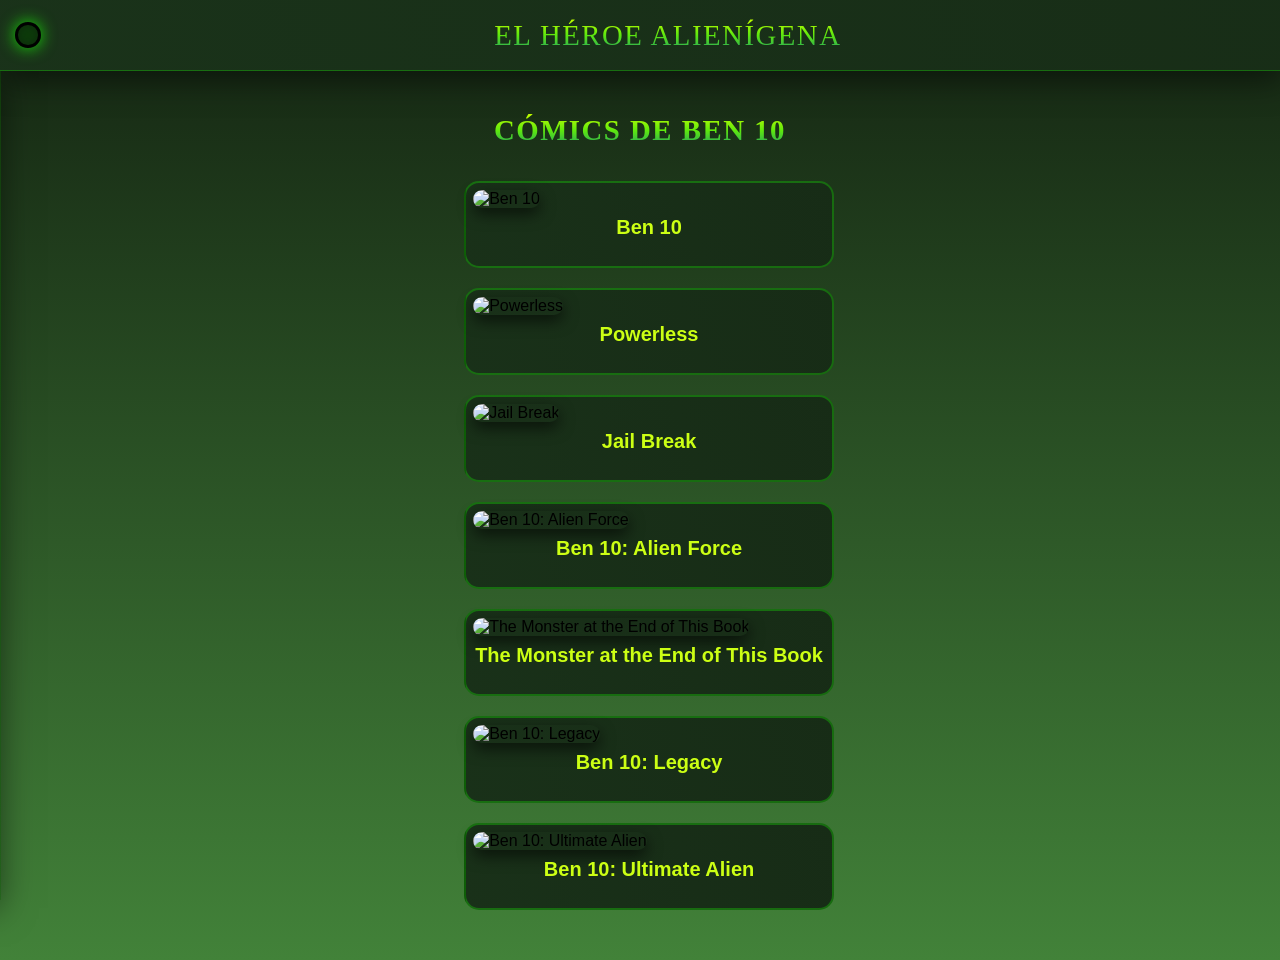
==== comics.html @ 7f0ec08c "Add files via upload" ====
<!DOCTYPE html>

<html lang="es">

	<head>
		<title> Cómics - El Héroe Alienígena </title>
		<meta charset="utf-8">
		<link href="estilos.css" rel="stylesheet" type="text/css">
		<link rel="icon" href="favicon.ico">
		<meta name="viewport" content="width=device-width, initial-scale=1.0">
	</head>
	
	<body>
	
		<header>
			<ion-icon name="menu-outline" class="iconoheader"></ion-icon>
			<div class="tituloheader"> EL HÉROE ALIENÍGENA </div>
		</header>
		
		<aside class="barralateral">
		
			<div class="logobarralateral">
				<a href="index.html" title="Página Principal"> <img src="imagenes/logo_ancho.jpg" alt="Logo del Héroe Alienígena"> </a>
			</div>
			
			<ul class="menubarralateral">
				<li><a href="series.html"><ion-icon name="tv-outline"></ion-icon> Series</a></li>
				<li><a href="peliculas.html"><ion-icon name="film-outline"></ion-icon> Películas </a></li>
				<li><a href="videojuegos.html"><ion-icon name="game-controller-outline"></ion-icon> Videojuegos </a></li>
				<li><a href="#"><ion-icon name="grid-outline"></ion-icon> Cómics </a></li>
				<li><a href="personajes.html"><ion-icon name="body-outline"></ion-icon> Personajes </a></li>
				<li><a href="galeria.html"><ion-icon name="images-outline"></ion-icon> Galería </a></li>
				<li><a href="creditos.html"><ion-icon name="newspaper-outline"></ion-icon> Créditos </a></li>
				
				<li class="menudesplegableomnitrix">
					<a href="#" class="menudesplegable"><ion-icon name="watch-outline"></ion-icon> Omnitrix <ion-icon name="chevron-down-outline" class="iconodesplegable"></ion-icon></a>
					
					<ul class="submenu">
					  <li><a href="#"> Omnitrix Prototipo</a></li>
					  <li><a href="#">Omnitrix Recalibrado</a></li>
					  <li><a href="#">Ultimatrix</a></li>
					  <li><a href="#">Omnitrix Definitivo</a></li>
					  <li><a href="#">Omnitrix (Reboot)</a></li>
					  <li><a href="#">Nemetrix</a></li>
					</ul>
				</li>
				
			</ul>
		
			<div class="footerbarralateral">
		
				<p>Copyright ©2000 A.C - 2025 D.C - Corporación El Héroe Alienígena - Instituto Sagrado Corazón de Jesús, Hurlingham - Todos los derechos reservados.</p>

				<div class="social">
					<a href="https://www.instagram.com/" title="Instagram" target="_blank"> <img src="imagenes/instagram.png" alt="Instagram"> </a>
					<a href="https://www.facebook.com/?locale=es_LA" title="Facebook" target="_blank"> <img src="imagenes/facebook.png" alt="Facebook"> </a>
					<a href="https://x.com/?lang=es" title="X" target="_blank"> <img src="imagenes/twitter_x.png" alt="X"> </a>
				</div>
				
			</div>
			
		</aside>
		
		<div class="oscurecido"></div>
		
		<main class="contenido">
			
			<h1 class="titulocomic"> CÓMICS DE BEN 10 </h1>
		
			<section id="gallery">
			
				<div class="comic-card" data-folder="comic1" data-pages="13">
				  <img src="imagenes/comics/portada1.png" alt="Ben 10">
				  <h3>Ben 10</h3>
				</div>
				
				<div class="comic-card" data-folder="comic2" data-pages="16">
				  <img src="imagenes/comics/portada2.png" alt="Powerless">
				  <h3>Powerless</h3>
				</div>
				
				<div class="comic-card" data-folder="comic3" data-pages="9">
				  <img src="imagenes/comics/portada3.png" alt="Jail Break">
				  <h3>Jail Break</h3>
				</div>
				
				<div class="comic-card" data-folder="comic4" data-pages="8">
				  <img src="imagenes/comics/portada4.png" alt="Ben 10: Alien Force">
				  <h3>Ben 10: Alien Force</h3>
				</div>
				
				<div class="comic-card" data-folder="comic5" data-pages="9">
				  <img src="imagenes/comics/portada5.png" alt="The Monster at the End of This Book">
				  <h3>The Monster at the End of This Book</h3>
				</div>
				
				<div class="comic-card" data-folder="comic6" data-pages="16">
				  <img src="imagenes/comics/portada6.png" alt="Ben 10: Legacy">
				  <h3>Ben 10: Legacy</h3>
				</div>
				
				<div class="comic-card" data-folder="comic7" data-pages="20">
				  <img src="imagenes/comics/portada7.png" alt="Ben 10: Ultimate Alien">
				  <h3>Ben 10: Ultimate Alien</h3>
				</div>
			 
			</section>

			<section id="reader">
			  
			  <button id="backBtn">
			  
				<ion-icon name="arrow-back-outline"></ion-icon>
				<span>Volver a cómics</span>
				
			  </button>

			  <div id="pagesContainer" class="pages-container"></div>

				<div class="controls">
				  
					<button id="prevBtn"><ion-icon name="chevron-back-outline"></ion-icon></button>
					
					<button id="playPauseBtn">
						<ion-icon name="pause-outline" id="iconPause"></ion-icon>
						<ion-icon name="play-outline" id="iconPlay" style="display:none;"></ion-icon>
					</button>
					
					<button id="nextBtn"><ion-icon name="chevron-forward-outline"></ion-icon></button>

					<div class="speed-control">
					  <ion-icon name="timer-outline"></ion-icon>
					  <input type="range" id="speedSlider" min="6" max="30" value="12">
					  <span id="speedValue">12s</span>
					</div>
					
				</div>
			  
			</section>
		
			<script type="module" src="https://unpkg.com/ionicons@7.1.0/dist/ionicons/ionicons.esm.js"></script>
			<script nomodule src="https://unpkg.com/ionicons@7.1.0/dist/ionicons/ionicons.js"></script>
			<script src="barralateral.js"></script>
			<script src="comics.js"></script>
			
		</main>
		
	</body>

</html>
---- estilos.css ----
/* Fuentes */

	@font-face{
	  font-family:"Space Comics";
	  src:url("fuentes/Space Comics.ttf");
	}
	
/* Página */

	:root {
	  --header-height: 70px;
	  --sidebar-full: 280px;
	}

/* Animaciones */

	@keyframes animacionfondo{
		
		0%{
			background-position:0% 67%;
		}
		
		50%{
			background-position:100% 34%;
		}
		
		100%{
			background-position:0% 67%;
		}
		
	}
	
	@keyframes aparicion{
		
		from{
			transform:translateX(-20px);
			opacity:0;
		}
		
		to{
			transform:translateX(0);
			opacity:1;
		}
		
	}
	@keyframes destello{
		
		0%, 100%{
			box-shadow: 0 0 10px rgba(41, 207, 85, 0.5), 0 0 20px rgba(41, 207, 85, 0.3);
		}
		
		50%{
			box-shadow: 0 0 20px rgba(41, 207, 85, 0.8), 0 0 40px rgba(41, 207, 85, 0.5);
		}
		
	}
	
	@keyframes destello2 {
	
		0%, 100%{
			opacity:0;
		}
		
		50%{
			opacity: 0.5;
		}
	
	}
	
	@keyframes animacion{
	
		0%, 100%{
			transform: translateY(-20px);
		}
		
		50%{
			transform: translateY(20px);
		}
	
	}
	
	@keyframes textoluminoso {
	
		from{
			text-shadow: 0 0 10px #17fc03, 0 0 20px #17fc03;
		}
		
		to{
			text-shadow: 0 0 20px #17fc03, 0 0 40px #17fc03, 0 0 60px #17fc03;
		}
	
	}
	
	@keyframes recarga {
		
		0% { 
			background: radial-gradient(#ff0000, #ff2000, #ff4000, #ff6000); 
		}
		
		16.67% { 
			background: radial-gradient(#ff3232, #ff5232, #ff7233, #ff927a);
		}
		
		33.33% { 
			background: radial-gradient(#ff6464, #ff8464, #ffa433, #ffc4ac); 
		}
		
		50% {
			background: radial-gradient(#ff9696, #ffb696, #ffd633, #fff6d3);
		}
		
		66.67% {
			background: radial-gradient(#ffc0c0, #ffe0c0, #ffff33, #ccffcc); 
		}
		
		83.33% {
			background: radial-gradient(#ccffee, #99ffee, #17fc88, #17fc77); 
		}
		
		100% {
			background: radial-gradient(#ccff14, #17fc03, #17fc03, #17fc03); 
		}
		
	}
	
/* Scroll Bar´s */

	.barralateral::-webkit-scrollbar {
		width: 5px;
	}
	
	.barralateral::-webkit-scrollbar-track {
		background: rgba(23,252,3,0.1);
		border-radius: 10px;
	}
	
	.barralateral::-webkit-scrollbar-thumb {
		background: #ccff14;
		border-radius: 10px;
		box-shadow: 0 0 1px rgba(23, 252, 3, 0.3);
	}
	
	.barralateral::-webkit-scrollbar-thumb:hover {
		background: #ffffff;
	}
	
	.playlist::-webkit-scrollbar {
		width: 7px;
	}
	
	.playlist::-webkit-scrollbar-track {
		background: rgba(23, 252, 3, 0.1);
		border-radius: 10px;
	}
	
	.playlist::-webkit-scrollbar-thumb {
		background: #ccff14;
		border-radius: 10px;
		box-shadow: 0 0 10px #17fc03;
	}
	
	.playlist::-webkit-scrollbar-thumb:hover {
		background: #ffffff;
	}
	
	#volume::-webkit-slider-thumb {
		-webkit-appearance: none;
		appearance: none;
		width: 12px;
		height: 12px;
		background: #ccff14;
		border-radius: 50%;
		box-shadow: 0 0 10px #17fc03;
	}

	.modal-info::-webkit-scrollbar {
		width: 0;
	}

	.modal-info::-webkit-scrollbar-track {
		background: transparent;
	}

	.modal-info::-webkit-scrollbar-thumb {
		background: transparent;
	}

	#speedSlider::-webkit-slider-thumb {
		-webkit-appearance: none;
		appearance: none;
		width: 12px;
		height: 12px;
		background: #ccff14;
		border-radius: 50%;
		box-shadow: 0 0 10px #17fc03;
		cursor: pointer;
	}

		#speedSlider::-moz-range-thumb {
		  width: 12px;
		  height: 12px;
		  background: #ccff14;
		  border-radius: 50%;
		  box-shadow: 0 0 10px #17fc03;
		  cursor: pointer;
		}

		#speedSlider::-webkit-slider-runnable-track {
		  background: rgba(23, 252, 3, 0.1);
		  border-radius: 10px;
		}

		#speedSlider:hover::-webkit-slider-thumb {
		  background: #ffffff;
		}
		
		.lightbox::-webkit-scrollbar { width: 14px; }
		.lightbox::-webkit-scrollbar-track { 
		  background: rgba(10,26,10,0.9); 
		  border-radius: 10px; 
		}
		.lightbox::-webkit-scrollbar-thumb { 
		  background: #ccff14; 
		  border-radius: 10px; 
		  border: 3px solid #0a1a0a;
		  box-shadow: 0 0 25px #17fc03;
		}
		.lightbox::-webkit-scrollbar-thumb:hover { background: #fff; }
	
/* Body */

	body{
		width:100%;
		height:auto;
		background:linear-gradient(180deg, #142412, #428239);
		overflow-x:hidden;
		font-family:"Trebuchet MS",Geneva,sans-serif;
		margin:0;
	}
	
/* Header */

	header{
		display:flex;
		position:fixed;
		align-items:center;
		justify-content:center;
		width:100%;
		height: var(--header-height);
		top:0;
		background:linear-gradient(249deg, #0a1a0a, #142412, #1a331a);
		background-size:600% 600%;
		overflow:hidden;
		animation:animacionfondo 30s ease infinite;
		border-bottom:1px solid rgba(23,252,3,0.3);
		box-shadow:0 8px 32px rgba(0,0,0,0.5);
		z-index:1001;
	}
	
	.iconoheader{
		width:2%;
		height:auto;
		background:rgba(10,26,10,0.8);
		font-size:36px;
		color:#ccff14;
		border-radius:50%;
		border:3px solid black;
		box-sizing: border-box;
		aspect-ratio: 1 / 1;
		filter:drop-shadow(0 0 8px #17fc03);
		transition:all .4s;
		padding:8px;
		z-index:1003;
		cursor:pointer;
		margin:5px 15px;
	}
	
	.iconoheader:hover{
		background:radial-gradient(#ccff14, #17fc03);
		transform:scale(1.15);
		color:black;
		border-color:#585959;
	}
	
	.tituloheader, .titulocomic, h1{
		font-family: "Space Comics";
		font-size: clamp(1rem, 3.8vw, 1.8rem);     
		background: -webkit-linear-gradient(#f0e400, #b9fc00, #5ee80e, #28a859, #237a45);
		-webkit-background-clip: text;
		-webkit-text-fill-color: transparent;
		letter-spacing: 1.5px;
		margin: auto;
		text-align: center;
		padding: 12px 20px;                   
		white-space: nowrap;                    
		overflow: hidden;
		text-overflow: ellipsis;                 
		max-width: 78vw;                         
		transition: all 0.4s ease;
		line-height: 1.2;
	}
	
/* Barra Lateral */

	.barralateral{
		position:fixed;
		top:var(--header-height);
		left:0;
		width:22%;
		height:calc(100vh - var(--header-height));
		background:linear-gradient(249deg, #0a1a0a, #142412, #1a331a);
		background-size:600% 600%;
		animation:animacionfondo 30s ease infinite;
		border-right:1px solid rgba(23,252,3,0.3);
		box-shadow:0 8px 32px rgba(0,0,0,0.5), inset 0 0 40px rgba(23,252,3,0.15);
		backdrop-filter:blur(5px);
		color:white;
		display:flex;
		flex-direction:column;
		transform:translateX(-100%);
		transition:transform .4s cubic-bezier(.19,1,.22,1);
		z-index:1000;
		overflow-y:auto;
		overflow-x:hidden;
	}
	
	.barralateral-abierta{
		transform:translateX(0);
	}
	
	.logobarralateral{
		position:sticky;
		top:0;
		background:inherit;
		border-bottom:3px dotted #ccff14;
		padding:15px;
		display:flex;
		justify-content:center;
		box-shadow:0 8px 20px rgba(0,0,0,0.4);
		z-index:1;
	}
	
	.logobarralateral img{
		max-width:180px;
		height:auto;
		border:4px outset #29cf55;
		border-radius:12px;
		animation:destello 2s ease-in-out infinite;
		transition:all .4s;
	}
	
	.logobarralateral img:hover{
		transform:scale(1.15);
	}
	
	.menubarralateral{
		width:90%;
		list-style:none;
		flex-grow:1;
		margin:auto;
		padding-top:15px;
		padding-bottom:15px;
		padding-left:0px !important;
	}
	
	.menubarralateral li{
		background:none !important;
		margin:0;
		padding:0px !important;
		border:none !important;
		box-shadow:none !important;
	}
	
	.menubarralateral a{
		width:75%;
		display:flex;
		align-items:center;
		padding:15px;
		color:#bdc3c7;
		text-decoration:none;
		font-size:clamp(0.85rem, 2.8vw, 1rem);
		font-weight:500;
		border-radius:8px;
		transition:all 0.35s cubic-bezier(0.2, 0.8, 0.2, 1.4);
		gap:10px;
		white-space:nowrap;
		overflow:hidden;
		text-overflow:ellipsis;
	}
	
	.menubarralateral a:hover{
		background:linear-gradient(135deg, rgba(57, 255, 20, 0.25), rgba(0, 200, 83, 0.15));
		color:#39FF14 !important;
		transform:translateX(8px) scale(1.02);
		box-shadow:0 0 15px rgba(57, 255, 20, 0.6), 0 0 30px rgba(57, 255, 20, 0.3), inset 0 0 10px rgba(57, 255, 20, 0.2);
		border-left:4px solid #39FF14;
		text-shadow:0 0 8px rgba(57, 255, 20, 0.8);
		animation:destello 1.5s infinite alternate;
	}
	
/* Submenú */

	.submenu{
		list-style:none;
		padding:0;
		max-height:0;
		overflow:hidden;
		transition:max-height 0.5s cubic-bezier(0.4, 0, 0.2, 1), opacity 0.5s ease, padding 0.5s ease;
		opacity:0;
		background:rgba(10, 26, 10, 0.6);
		border-radius:8px;
		border:1px solid rgba(57, 255, 20, 0.3);
		margin:auto;
	}
	
	.submenu.abierto{
		width:95%;
		max-height:400px;
		opacity:1;
		margin-top:15px;
	}
	
	.submenu li{
		width:100%;
		background:none !important;
		border:none !important;
		box-shadow:none !important;
		padding:5px;
		margin:auto;
		margin-bottom:5px;
	}
	
	.submenu a{
		display:flex;
		align-items:center;
		justify-content:space-between;
		width:95%;
		margin:0 auto 5px;
		font-size:14px !important;
		color:#a8e6cf !important;
		gap:8px !important;
		background:none !important;
		box-shadow:none !important;
		border-radius:15px !important;
		text-decoration:none;
		text-align:center;
	}
	
	.submenu a:hover{
		background:rgba(57, 255, 20, 0.15) !important;
		color:#39FF14 !important;
		border-left:3px solid #39FF14;
		border-radius:6px;
		box-shadow:0 0 15px rgba(57, 255, 20, 0.6), inset 0 0 10px rgba(57, 255, 20, 0.2);
		text-shadow:0 0 8px rgba(57, 255, 20, 0.8);
		animation:destello 1.5s infinite alternate;
	}
	
	.menudesplegable{
		position:relative;
	}
	
	.iconodesplegable{
		font-size:16px;
		margin-left:auto;
		transition:transform 0.4s ease;
	}
	
	.menudesplegable.activo .iconodesplegable{
		transform:rotate(180deg);
	}
	
	.footerbarralateral {
		margin-top:auto;
		padding:1rem;
		border-top:3px dotted #ccff14;
		text-align:center;
		font-size:0.8rem;
		color:#95a5a6;
		background:rgba(10,26,10,0.8);
	}
	
	.footerbarralateral p{
		margin-bottom:20px;
		font-size:0.75rem;
	}
	
	.social{
		display:flex;
		justify-content:space-around;
		gap:15px;
	}
	
	.social img{
		width:40px;
		height:auto;
		border:3px outset #29cf55;
		border-radius:12px;
		animation:destello 2s ease-in-out infinite;
		transition:transform .4s ease;
	}
	
	.social a:hover img{
		transform:scale(1.25);
	}
	
/* Main */

	.oscurecido{
		position:fixed;
		top:var(--header-height);
		left:0;
		width:100%;
		height:calc(100vh - var(--header-height));
		background:rgba(0,0,0,0.5);
		opacity:0;
		pointer-events:none;
		z-index:998;
		transition:opacity 0.4s ease;
	}
	
	.oscurecido.abierto{
		opacity:1;
		pointer-events:auto;
	}
	
	.contenido{
		margin-top:var(--header-height);
		padding:30px 20px;
		transition:transform 0.4s cubic-bezier(.19,1,.22,1);
		transform:translateX(0);
		min-height:calc(100vh - var(--header-height));
		display:flex;
		align-items:center;
		flex-direction:column;
	}
	
	body.sidebar-activo .contenido{
		transform:translateX(var(--sidebar-full));
	}
	
/* Varios */

	.trama, .compañia, .creadores{
		display:flex;
		justify-content:space-around;
		width:90%;
		background:linear-gradient(249deg, #0a1a0a, #142412, #1a331a);
		background-size:600% 600%;
		animation:animacionfondo 30s ease infinite;
		border:1px solid rgba(23, 252, 3, 0.3);
		border-radius:15px;
		padding:20px;
		box-shadow:0 8px 32px rgba(0, 0, 0, 0.5), inset 0 0 40px rgba(23, 252, 3, 0.15);
		backdrop-filter: blur(5px);
		position:relative;
		overflow:hidden;
	}
	
	.navegador, #playlistTitle{
		font-family:"Space Comics", sans-serif;
		color:#ccff14;
		text-shadow:0 0 8px #17fc03, 0 0 16px #17fc03, 0 0 24px #17fc03;
		letter-spacing:2px;
		margin:0 0 15px 0;
		text-align:center;
		width:100%;
		border:1px solid #ccff14;
		border-radius:15px;
		padding:10px;
		box-shadow:0 2px 10px rgba(204, 255, 20, 0.3);
		z-index:10;
	}
	
	#cambiarplaylist, #playlistAnterior{
		position:absolute;
		top:47px;
		font-size:30px;
		color:#ccff14;
		cursor:pointer;
		text-shadow:0 0 10px #17fc03;
		transition:all 0.3s ease;
		z-index:11;
		background:rgba(10,26,10,0.8);
		border-radius:50%;
		border:3px solid black;
		box-sizing:border-box;
		aspect-ratio:1 / 1;
		filter:drop-shadow(0 0 8px #17fc03);
		transition:all .4s;
	}
	
	#cambiarplaylist:hover, #playlistAnterior:hover{
		background:radial-gradient(#ccff14, #17fc03);
		transform:scale(1.15);
		color:black;
		border-color:#585959;
		filter:drop-shadow(0 0 15px #ccff14);
	}

/* Index */

	.textodivindex{
		display:flex;
		width:45%;
		height:auto;
		padding:1%;
		margin-right:2%;
		border-radius:10px;
		flex-direction:column;
		background-color:#abff24;
		box-shadow:10px 10px 5px #000000;
		text-shadow:2px 2px 4px #0a2e08;
		animation:aparicion 1s ease-out;
	}
	
	.textodivindex h2{
		font-size:25px;
		color:white;
		text-shadow:2px 2px 10px black;
		text-align:center;
	}
	
	.textodivindex p{
		color:black;
		font-size:20px;
		line-height:28px;
		text-shadow: 1px 1px 2px rgba(0, 0, 0, 0.2);
	}
	
	.fotosindex{
		width:45%;
		height:auto;
		display:flex;
		justify-content:center;
		align-items:center;
	}
	
	.fotosindex img{
		width:100%;
		max-width:100%;
		height:auto;
		border:5px outset #29cf55;
		border-radius:15px;
		animation: destello 2s ease-in-out infinite;
		transition: transform 0.3s, border-color 0.3s;
	}
		
	/* Trama */

		.trama{
			flex-direction:row;
			margin-bottom:25px;
		}
		
	/* Compañía */

		.compañia{
			flex-direction:row-reverse;
			margin-top:15px;
			margin-bottom:25px;
		}

	/* Creadores */

		.creadores{
			flex-direction:row;
			margin-top:15px;
		}
		
	/* Música */
	
		.musica{
			width:100%;
			display:flex;
			align-items:center;
			gap:20px;
			flex-direction:row;
			justify-content:center;
			position:relative;
			background:transparent;
			padding:20px;
			margin:30px 0;
			margin-top:50px;
		}
		
		.reproductor{
			width:30%;
			height:auto;
			background:linear-gradient(249deg, #0a1a0a, #142412, #1a331a);
			background-size:600% 600%;
			animation:animacionfondo 30s ease infinite;
			border:1px solid rgba(23, 252, 3, 0.3);
			border-radius:15px;
			padding:20px;
			display:flex;
			flex-direction:column;
			align-items:center;
			box-shadow:0 8px 32px rgba(0, 0, 0, 0.5), 0 0 40px rgba(23, 252, 3, 0.15);
			backdrop-filter:blur(5px);
			position:relative;
			z-index:2;
		}
		
		.reproductor .imagenreproductor{
			width:250px;
			height:250px;
			margin:20px auto;
			display:flex;
			justify-content:center;
			align-items:center;
			border-radius:15px;
			border:3px solid #ccff14;
			box-shadow:0 0 15px #17fc03, 0 0 30px rgba(23, 252, 3, 0.6);
		}
		
		.imagenreproductor{
			position:relative;
			width:100%;
			height:260px;
			overflow:hidden;
			border-radius:15px;
			background:#000;
		}
		
		#blur-bg{
			position:absolute;
			top:0;
			left:0;
			width:100%;
			height:100%;
			background-size:cover;
			background-position:center;
			background-repeat:no-repeat;
			filter:blur(25px) brightness(0.6);
			transform:scale(1.3);
			z-index:1;
			transition:background-image .4s ease-out;
		}
		
		#album-image{
			position:relative;
			z-index:2;
			width:100%;
			height:100%;
			object-fit:contain;
			opacity:0;
			transform:scale(.95);
			transition:opacity .45s ease, transform .45s ease;
		}
		
		#album-image.show{
			opacity:1;
			transform:scale(1);
		}
		
		.reproductor h2{
			font-size:25px;
			margin:0;
			text-align:center;
			color:#ccff14;
			text-shadow:0 0 8px #17fc03, 0 0 15px #17fc03;
			letter-spacing:1px;
		}
		
		.reproductor h3{
			font-size:21px;
			text-align:center;
			font-weight:400;
			margin:5px;
			color:#ccff14;
			text-shadow:0 0 8px #17fc03, 0 0 15px #17fc03;
			letter-spacing:1px;
		}
		
		.reproductor .barradeprogreso{
			background:rgba(255, 255, 255, 0.2);
			border-radius:5px;
			cursor:pointer;
			margin:40px 20px;
			width:90%;
			height:6px;
			box-shadow:0 0 10px #17fc03, 0 0 20px #17fc03, inset 0 0 10px rgba(23, 252, 3, 0.3);
			transition:all 0.3s ease;
		}
		
		.reproductor .barradeprogreso:hover{
			box-shadow:0 0 15px #17fc03, 0 0 30px #17fc03, inset 0 0 15px rgba(23, 252, 3, 0.5);
		}
		
		.reproductor .barradeprogreso .progreso{
			background:#ccff14;
			border-radius:5px;
			width:0%;
			height:100%;
			box-shadow:0 0 10px #ccff14, 0 0 20px #ccff14;
			transition:width 0.1s linear, box-shadow 0.3s ease;
		}
		
		.reproductor .barradeprogreso .duracion{
			position:relative;
			top:-25px;
			display:flex;
			justify-content:space-between;
			font-size:0.9rem;
			color:#fff;
		}
		
		.reproductor .controles{
			width:90%;
			height:auto;
			display:flex;
			align-items:center;
			justify-content:center;
			gap:20px;
		}
		
		.reproductor .controles ion-icon{
			font-size:30px;
			color:#ccff14;
			margin-left:5px;
			margin-right:5px;
			cursor:pointer;
			user-select:none;
			filter:drop-shadow(0 0 8px #17fc03);
			transition:all 0.3s ease;
		}
		
		.reproductor .controles ion-icon:hover{
			color:#ffffff;
			filter:drop-shadow(0 0 15px #ccff14);
			transform:scale(1.1);
		}
		
		.volume-container{
			display:flex;
			align-items:center;
			justify-content:center;
			gap:10px;
			width:90%;
			margin:15px 0 10px;
		}
		
		#volume-icon{
			font-size:24px;
			color:#ccff14;
			filter:drop-shadow(0 0 8px #17fc03);
			transition:opacity 0.3s ease;
		}
		
		#volume{
			flex:1;
			height:6px;
			background:rgba(255, 255, 255, 0.2);
			border-radius:5px;
			cursor:pointer;
			box-shadow:0 0 10px #17fc03;
			transition:all 0.3s ease;
			-webkit-appearance:none;
			appearance:none;
		}
		
		#volume:hover{
			box-shadow:0 0 15px #17fc03;
		}
		
		.listacanciones{
			width:35%;
			min-height:450px;
			background:linear-gradient(249deg, #0a1a0a, #142412, #1a331a);
			background-size:600% 600%;
			animation:animacionfondo 30s ease infinite;
			border:1px solid rgba(23, 252, 3, 0.3);
			border-radius:15px;
			padding:20px;
			display:flex;
			flex-direction:column;
			align-items:center;
			justify-content:flex-start;
			position:relative;
			box-shadow:0 8px 32px rgba(0, 0, 0, 0.5), inset 0 0 40px rgba(23, 252, 3, 0.15);
			backdrop-filter:blur(5px);
			overflow:hidden;
			z-index:2;
		}
		
		.navegador{
			font-size:12px;
		}
		
		#playlistTitle {
			font-size:22px;
		}
		
		#cambiarplaylist{
			right:22px;
		}
		
		#playlistAnterior{
			left:22px;
		}
		
		.playlist{
			width:100%;
			max-height:360px;
			overflow-y:auto;
			overflow-x:hidden;
			padding-right:8px;
			margin-top:10px;
			border-radius:12px;
			background:rgba(23, 252, 3, 0.05);
			border:1px dashed rgba(23, 252, 3, 0.2);
			padding:10px;
		}
		
		.listamusica{
			list-style:none;
			padding:0;
			margin:0;
			width:100%;
			transition:all 0.3s ease;
			opacity:1;
			transform:translateX(0);
			display:flex;
			flex-direction:column;
			align-items:center;
		}
		
		.listamusica li{
			width:90%;
			display:flex;
			align-items:center;
			gap:12px;
			padding:12px 10px;
			margin:8px 0;
			background:rgba(23, 252, 3, 0.12);
			border:1px solid rgba(23, 252, 3, 0.25);
			border-radius:10px;
			cursor:pointer;
			transition:all 0.3s ease;
			color:#ccff14;
			font-size:15px;
			font-family:"Trebuchet MS", sans-serif;
			text-shadow:0 0 5px #17fc03;
			backdrop-filter:blur(2px);
			display:Flex;
			flex-direction:row;
		}
		
		.listamusica li:hover{
			background:rgba(23, 252, 3, 0.35);
			border-color:#ccff14;
			transform:translateX(6px);
			box-shadow:0 0 18px rgba(23, 252, 3, 0.5);
		}
		
		.listamusica li.active{
			background:linear-gradient(90deg, #17fc03, #ccff14);
			color:#142412;
			font-weight:bold;
			text-shadow:none;
			border-color:#ccff14;
			box-shadow:0 0 25px rgba(204, 255, 20, 0.7);
			transform:scale(1.03);
		}
		
		.listamusica img{
			width:50px;
			height:50px;
			border-radius:8px;
			object-fit:cover;
			border:2px solid #ccff14;
			box-shadow:0 0 10px #17fc03, 0 0 20px rgba(23, 252, 3, 0.5);
			transition:all 0.3s ease;
			flex-shrink:0;
		}
		
		.listamusica li:hover img, .listamusica li.active img{
			border-color:#ffffff;
			box-shadow:0 0 15px #ccff14, 0 0 30px #17fc03;
			transform:scale(1.08);
		}
		
		.listamusica li span{
			flex:1;
			white-space:nowrap;
			overflow:hidden;
			text-overflow:ellipsis;
		}

/* Series */

	.listas{
		display:flex;
		width:95%;
		height:auto;
		flex-direction:row;
		justify-content:space-evenly;
		align-items:center;
		padding-bottom:2%;
		animation: aparicion 1s ease-out;
	}

	.listas img{
		width:45%;
		height:auto;
		border-color:#29cf55;
		border-style:outset;
		border-width:5px;
		border-radius:15px;
	}
	
	.linkserie {
		width: 35%;
		height: auto;
		display: flex;
		flex-direction: column;
		align-items: center;
		margin: 0 auto;
	}

	.linkserie a {
		width: 80%;
		text-decoration: none;
		text-align: center;
		font-size: 15px;
		color: white;
		padding: 15px;
		border: 3px solid black;
		margin: 15px 0;
		border-radius: 15px;
		font-weight: bold;
		position: relative;
		overflow: hidden;
		transition: width 0.3s ease;
		background: radial-gradient(#737778, #464a4a, #1C2526, #181c1c);
		box-shadow: none;
		display: block;
	}

	.linkserie a:hover:not(.recharging):not(.ready) {
		width: 100%;
		background: radial-gradient(#ccff14, #17fc03, #17fc03, #17fc03);
		box-shadow: 0 0 15px rgba(0, 255, 0, 0.4), inset 0 0 20px rgba(0, 0, 0, 0.8);
	}

	.linkserie a.recharging {
		width: 100% !important;
		animation: recarga 6s ease-in-out forwards;
		pointer-events: none;
	}

	.linkserie a.ready {
		width: 100%;
		background: radial-gradient(#ccff14, #17fc03, #17fc03, #17fc03);
		box-shadow: 0 0 15px rgba(0, 255, 0, 0.4), inset 0 0 20px rgba(0, 0, 0, 0.8);
	}

	.linkserie a.shrunk {
		width: 80%;
		background: radial-gradient(#737778, #464a4a, #1C2526, #181c1c);
		box-shadow: none;
	}

	ul{
		font-family: "Trebuchet MS", Geneva, sans-serif;
		font-size:22px;
		width:100%;
		display:flex;
		flex-direction:column;
		align-items:center;
		animation: aparicion 1s ease-out;
		padding:0%;
	}

	li{
		display:flex;
		flex-direction:column;
		width:90%;
		background: linear-gradient(249deg, #0a1a0a, #142412, #1a331a);
		background-size: 600% 600%;
		animation: animacionfondo 30s ease infinite;
		border: 2px solid #ccff14;
		border-radius: 15px;
		padding: 20px;
		box-shadow: 0 0 8px #17fc03, 0 0 15px #17fc03;
		backdrop-filter: blur(5px);
		position: relative;
		overflow: hidden;
		margin-top:20px;
		margin-bottom:20px;
		animation: aparicion 1s ease-out;
	}
	
	li h2{
		font-family:"Space Comics";
		text-align:left;
		background: -webkit-linear-gradient(#f0e400, #b9fc00, #5ee80e, #28a859, #237a45);
		-webkit-background-clip:text;
		-webkit-text-fill-color:transparent;
		letter-spacing: 1px;	
		width:95%;
		height:auto;
		animation: aparicion 1s ease-out;
	}

	li p{
		font-size:20px;
		line-height:25px;
		color:white;
	}

	li img{
		animation: destello 2s ease-in-out infinite;
	}

	li img::after{
		width: 100%;
		height: 100%;
		background: radial-gradient(circle, rgba(41, 207, 85, 0.3) 10%, transparent 70%);
		animation: destello2 3s ease-in-out infinite;
	}

	li img:hover{
		transform: scale(1.05);
		border-color: #17fc03;
		transition: transform 0.3s, border-color 0.3s;
	}


/* Películas */

	.cartapeliculas {
		display: flex;
		flex-wrap: wrap;
		justify-content: center;
		gap: 30px;
		padding: 40px;
		max-width: 1500px;
		margin: 0 auto;
		animation: aparicion 1s ease-out;
	}

	.carta {
		width: 300px;
		background: #1a1a1a;
		border-radius: 18px;
		overflow: hidden;
		box-shadow: 0 10px 25px rgba(0,0,0,0.5);
		transition: all 0.4s ease;
		cursor: pointer;
	}
	
	.carta:hover {
		transform: translateY(-12px);
		box-shadow: 0 20px 40px rgba(41,207,85,0.3);
	}

	.imagencarta {
		position: relative;
		height: 420px;
		overflow: hidden;
	}
	
	.imagencarta img {
		width: 100%;
		height: 100%;
		object-fit: cover;
		filter: brightness(0.65);
		transition: filter 0.4s;
	}
	
	.carta:hover .imagencarta img{
		filter: brightness(0.5); 
	}

	.btn-trailer {
		position: absolute;
		top: 50%; left: 50%;
		transform: translate(-50%, -50%);
		background: rgba(41,207,85,0.95);
		color: white;
		border: 3px solid #fff;
		padding: 15px 30px;
		font-weight: bold;
		font-size: 17px;
		border-radius: 50px;
		opacity: 0;
		visibility: hidden;
		transition: all 0.4s ease;
		z-index: 10;
		box-shadow: 0 6px 20px rgba(0,0,0,0.4);
	}
	.carta:hover .btn-trailer {
		opacity: 1;
		visibility: visible;
		transform: translate(-50%, -50%) scale(1.1);
	}

	.textocarta h3 {
		text-align: center;
		padding: 18px;
		font-size: 1.3em;
		background: #111;
		color: #79de5b;
	}

	.modal-backdrop {
		display: none;
		position: fixed;
		top: 0; 
		left: 0;
		width: 100vw;
		height: 100vh;
		background: rgba(0,0,0,0.97);
		z-index: 999;
		backdrop-filter: blur(10px);
		margin-top:20px;
	}
	
	.modal-backdrop.active {
		display: block; 
	}

	.modal-video {
		display: none;
  		position: fixed;
  		top: 50%; left: 50%;
  		transform: translate(-50%, -50%);
  		width: 95%;
  		max-width: 1200px;
  	  	height: auto;
  		max-height: 85vh;
  		background: #111;
  		border-radius: 22px;
  		overflow: hidden;
   		z-index: 1000;
   		box-shadow: 0 30px 80px rgba(41,207,85,0.4);
    	border: 2px solid #29cf55;
	}
	
	.modal-video.active{ 
		display: block; 
		margin-top:35px;
	}

	.modal-content {
		display: flex;
		height: 100%;
	}
	
	.modal-info {
		flex: 1;
		padding: 40px;
		background: linear-gradient(135deg, #142412, #1a3d1a);
		color: #eee;
		overflow-y: auto;
	}
		
	.modal-title{
		font-family:"Space Comics";
		font-size:28px;
		color: #ccff14;
		text-shadow: 0 0 8px #17fc03, 0 0 15px #17fc03;
		letter-spacing: 1px;
		margin-bottom: 20px;
	}
	
	.modal-details p{
		margin: 12px 0;
		font-size: 20px;
	}
	
	.modal-details strong{ 
		color: #79de5b; 
	}
	
	.modal-synopsis {
		margin-top: 25px;
		font-size: 1.05em;
		line-height: 1.6;
		color: #ccc;
	}

	.modal-player {
		flex: 1.3;
		position: relative;
		background: #000;
		display:flex;
		align-items:center;
		justify-content:center;
		overflow:hidden;
	}

	.modal-player video{
		width:100%;
		heigth:100%;
		object-fit:contain;
	}
	
	.modal-player iframe {
		width: 100%;
		height: 100%;
		border: none;
	}

	.close-modal {
		position: absolute;
		top: 18px;
		right: 18px;
		background: rgba(0,0,0,0.7);
		color: white;
		border: none;
		width: 50px;
		height: 50px;
		border-radius: 50%;
		font-size: 32px;
		font-weight: bold;
		cursor: pointer;
		z-index: 1001;
		display: flex;
		align-items: center;
		justify-content: center;
		transition: all 0.3s ease;
		box-shadow: 0 4px 15px rgba(0,0,0,0.6);
	}
	
	.close-modal:hover {
		background: #e74c3c;
		transform: scale(1.2);
		box-shadow: 0 0 20px rgba(231,76,60,0.8);
	}

/* Videojuegos */

	.videojuegos{
		width:90%;
		height:auto;
		display:flex;
		background: linear-gradient(249deg, #0a1a0a, #142412, #1a331a);
		background-size: 600% 600%;
		animation: animacionfondo 30s ease infinite;
		border: 1px solid rgba(23, 252, 3, 0.3);
		border-radius: 15px;
		padding: 2%;
		box-shadow: 0 8px 32px rgba(0, 0, 0, 0.5), inset 0 0 40px rgba(23, 252, 3, 0.15);
		backdrop-filter: blur(5px);
		flex-direction:wrap;
		align-items:center;
		justify-content:space-evenly;
		margin:20px;
	}
	
	.cartajuegos{
		width:44%;
		height:750px;
		box-shadow: 0 8px 32px rgba(0, 0, 0, 0.5), inset 0 0 40px rgba(23, 252, 3, 0.15);
		border: 3px dashed rgba(23, 252, 3, 0.3);
		padding:2%;
	}
	
	.textojuegos{
		width:100%;
		height:auto;
	}
	
	.textojuegos h2{
		font-family:"Space Comics";
		font-size:28px;
		color: #ccff14;
		text-shadow: 0 0 8px #17fc03, 0 0 15px #17fc03;
		letter-spacing: 1px;
	}
	
	.textojuegos p{
		font-family: "Trebuchet MS", Geneva, sans-serif;
		color:white;
		font-size:18px;
		line-height:25px;
	}
	
	.linkyfoto{
		display:flex;
		width:100%;
		height:auto;
		flex-direction:row;
		align-items:center;
		justify-content:space-evenly;
		padding-top:1%;
	}
	
	.linkyfoto2{
		display:flex;
		width:100%;
		height:auto;
		flex-direction:row-reverse;
		align-items:center;
		justify-content:space-evenly;
		padding-top:1%;
	}
	
	.fotosjuegos{
		width:50%;
		height:auto;
	}
	
	.fotosjuegos img{
		width:100%;
		height:auto;
		animation: destello 2s ease-in-out infinite;
		border-color:#29cf55;
		border-style:outset;
		border-width:5px;
		border-radius:15px;
	}

	.fotosjuegos img::after{
		width: 100%;
		height: 100%;
		background: radial-gradient(circle, rgba(41, 207, 85, 0.3) 10%, transparent 70%);
		animation: destello2 3s ease-in-out infinite;
	}

	.fotosjuegos img:hover{
		transform: scale(1.05);
		border-color: #17fc03;
		transition: transform 0.3s, border-color 0.3s;
	}
	
	.linksjuegos, .linksjuegos2 {
		width: 35%;
		height: auto;
		display: flex;
		flex-direction: column;
		align-items: center;
		margin-left: 35px;
	}
	
	.linksjuegos2 {
		margin-right: 35px;
		margin-left: 0;
	}

	.linksjuegos a, .linksjuegos2 a {
		width: 80%;
		text-decoration: none;
		text-align: center;
		font-size: 15px;
		color: white;
		padding: 15px;
		border: 3px solid black;
		margin: 15px 0;
		border-radius: 15px;
		font-weight: bold;
		position: relative;
		overflow: hidden;
		transition: width 0.3s ease, box-shadow 0.3s ease;
		background: radial-gradient(#737778, #464a4a, #1C2526, #181c1c);
		box-shadow: none;
		display: block;
	}

	.linksjuegos a:hover:not(.recharging):not(.ready), .linksjuegos2 a:hover:not(.recharging):not(.ready) {
		width: 100%;
		background: radial-gradient(#ccff14, #17fc03, #17fc03, #17fc03);
		box-shadow: 0 0 15px rgba(0, 255, 0, 0.4), inset 0 0 20px rgba(0, 0, 0, 0.8);
	}

	.linksjuegos a.recharging, .linksjuegos2 a.recharging {
		width: 100% !important;
		animation: recarga 10s ease-in-out forwards;
		pointer-events: none;
		box-shadow: none !important;
	}

	.linksjuegos a.ready, .linksjuegos2 a.ready{
		width: 100%;
		background: radial-gradient(#ccff14, #17fc03, #17fc03, #17fc03);
		box-shadow: 0 0 15px rgba(0, 255, 0, 0.4), inset 0 0 20px rgba(0, 0, 0, 0.8);
	}

	.linksjuegos a.shrunk, .linksjuegos2 a.shrunk {
		width: 80%;
		background: radial-gradient(#737778, #464a4a, #1C2526, #181c1c);
		box-shadow: none;
	}

/* Cómics */
	
	#gallery {
      padding:20px;
      display:grid;
      grid-template-columns: repeat(auto-fill, minmax(180px, 1fr));
      gap:20px;
    }
	
    .comic-card {
		width:100%;
		background: linear-gradient(249deg, #0a1a0a, #142412, #1a331a);
		background-size: 600% 600%;
		animation: animateBackground 30s ease infinite;
		border: 2px solid rgba(23, 252, 3, 0.3);
		border-radius: 15px;
		padding:2%;
		cursor:pointer;
		transition:transform .3s;
    }
    .comic-card:hover { transform:scale(1.05); }
    .comic-card img {
      width:100%;
      border-radius:12px;
      box-shadow:0 6px 15px rgba(0,0,0,0.6);
    }
    .comic-card h3 {
		font-family: "Trebuchet MS", Geneva, sans-serif;
		text-align:center;
		margin-top:8px;
		color: #ccff14;
		font-size:20px;
    }

    #reader {
      display:none;
      flex-direction:column;
      height:120vh;
      background:#000;
	  border-radius:15px;
    }
	
	.titulocomic {
		transition: opacity 0.4s ease, transform 0.4s ease;
	}

	#reader.active ~ .contenido .titulocomic,
	#reader.active ~ main .titulocomic,
	.contenido .titulocomic {
		opacity: 0;
		transform: translateY(-30px);
		pointer-events: none;
	}
	
    #backBtn {
      position:fixed;
      top:10px;
      left:10px;
      z-index:100;
      padding:12px 20px;
      background:#333;
      color:white;
      border:none;
      border-radius:8px;
      cursor:pointer;
      font-size:16px;
    }
	
    .pages-container {
      flex:1;
      position:relative;
	  border-radius:15px;
	  padding:3% 2%;
    }
	
    .pages-container img {
      width:100%;
      height:100%;
      object-fit:contain;
      position:absolute;
      opacity:0;
      transition:opacity 0.6s ease;
    }
	
    .pages-container img.active { opacity:1½; z-index:1; }

	   .controls {
	  display: flex;
	  align-items: center;
	  justify-content: center;
	  gap: 20px;
	  padding: 15px 20px;
	  background: rgba(10, 26, 10, 0.9);
	  border-top: 2px solid #ccff14;
	  flex-shrink: 0;               
	  min-width: 0;  
	  border-bottom-left-radius:15px;  
	  border-bottom-right-radius:15px;  
	}

	.speed-control {
	  flex: 0 1 180px;              
	  min-width: 140px;             
	  display: flex;
	  align-items: center;
	  gap: 8px;
	  font-size: 14px;
	  color: #ccff14;
	}

	#speedSlider {
	  flex: 1;
	  min-width: 80px;          
	}
	
    .controls button {
      padding:12px 24px;
      font-size:16px;
      background-color:#ffffff;
      color:white;
      border:none;
      border-radius:8px;
      cursor:pointer;
	  display:flex;
    }
	
    .speed-control input[type=range] {
		width:160px; 
		background-color:white;
	}
	
	.pages-container img {
  opacity: 0;
  transition: opacity 0.8s ease;
}
.pages-container img.active {
  opacity: 1;
  z-index: 10;
}

.controls button:hover {
  background: #0f0;
  color: white;
}

#backBtn {
  position: fixed;
  top: 80px;
  left: 20px;
  z-index: 1000;
  background: linear-gradient(to right, #ccff14 , #17fc03 );
  color: white;
  border: 4px solid #0f0;
  border-radius: 16px;
  padding: 14px 28px;
  font-size: 20px;
  font-weight: bold;
  cursor: pointer;
  box-shadow: 0 0 25px #0f0;
  display: flex;
  align-items: center;
  gap: 12px;
  transition: all 0.3s;
}

#backBtn:hover {
  color: black;
  transform: scale(1.08);
}

#backBtn ion-icon { font-size: 32px; }

.pages-container img {
  position: absolute;
  top: 50%; left: 50%;
  transform: translate(-50%, -50%);
  max-width: 94%;
  max-height: 94vh;
  object-fit: contain;
  opacity: 0;
  transition: opacity 0.8s ease;
  border: 4px solid #0f0;
  border-radius: 12px;
  box-shadow: 0 0 30px rgba(0,255,0,0.5);
}
.pages-container img.active {
  opacity: 1;
  z-index: 10;
}

.controls button {
  background: radial-gradient(#ccff14, #17fc03);
  border: 3px solid #7d7d7d;
  color: black;
  width: 80px;
  height: 80px;
  border-radius: 50%;
  font-size: 54px;
  cursor: pointer;
  transition: all 0.3s;
}
.controls button:hover {
  background: #0f0;
  color: black;
}

.contenido .titulocomic {
  transition: opacity 0.4s ease, transform 0.4s ease;
  opacity: 1;
  transform: translateY(0);
}

.contenido.reader-open .titulocomic {
  opacity: 0;
  transform: translateY(-30px);
  pointer-events: none; 
}

/* Personajes */

	.personajes{
		width:95%;
		height:auto;
		display:flex;
		flex-direction:column;
		background: linear-gradient(249deg, #0a1a0a, #142412, #1a331a);
		background-size: 600% 600%;
		animation: animacionfondo 30s ease infinite;
		border: 2px solid #ccff14;
		border-radius:15px;
		box-shadow: 0 0 8px #17fc03, 0 0 15px #17fc03;
		backdrop-filter: blur(5px);
		position: relative;
		overflow: hidden;
		animation: aparicion 1s ease-out;
		padding:2%;
		margin-top:15px;
		margin-bottom:15px;
	}
	
	.textopjs{
		width:100%;
		height:auto;
		color:white;
		font-family:"Trebuchet MS",Geneva,sans-serif;
		line-height:25px;
	}
	
	.textopjs h2{
		font-family:"Space Comics";
		font-size:25px;
		background: -webkit-linear-gradient(#f0e400, #b9fc00, #5ee80e, #28a859, #237a45);
		-webkit-background-clip:text;
		-webkit-text-fill-color:transparent;
		letter-spacing:1.7px;
	}
	
	.textopjs p{
		font-size:18px;
		margin-left:2%;
	}

	.personajes h3{	
		width:54%;
		font-family:"Space Comics";
		font-size:20px;
		text-align:center;
		background: -webkit-linear-gradient(#f0e400, #b9fc00, #5ee80e, #28a859, #237a45);
		-webkit-background-clip:text;
		-webkit-text-fill-color:transparent;
		letter-spacing:1.5px;
		margin-left:2%;
		border-bottom: 2px dotted #ccff14;
	}
	
	.aparicionpjs {
		width: 65%;
		padding: 1%;
		display: flex;
		flex-direction: column;
		gap: 10px;
	}
	
	.recuadropjs{
		background: rgba(0,0,0,0.3);
		border-radius: 12px;
		padding: 8px;
		box-shadow: 0 0 15px rgba(23,252,3,0.3);
		transition: transform 0.3s;
	}
	
	.recuadropjs:hover {
		transform: translateY(-8px);
	}

	.recuadropjs img {
		animation: destello 3s ease-in-out infinite;
		border: 5px outset #29cf55;
		border-radius: 15px;
	}

.recuadropjs img:hover {
    transform: scale(1.08);
    border-color: #17fc03;
}
	
	.r1, .r2 {
		display: flex;
		justify-content: center;
		gap: 12px;
		flex-wrap: wrap;
		width: 100%;
		margin: 10px 0;
	}

	.r1 img, .r2 img{
		height:290px;
		margin:auto;
		animation: destello 2s ease-in-out infinite;
		border: 5px outset #29cf55;
		border-radius:15px;
	}
	
	.r1 img::after, .r2 img::after{
		width: 100%;
		height: 100%;
		background: radial-gradient(circle, rgba(41, 207, 85, 0.3) 10%, transparent 70%);
		animation: destello2 3s ease-in-out infinite;
	}

	.r1 img:hover, .r2 img:hover{
		transform: scale(1.05);
		border-color: #17fc03;
		transition: transform 0.3s, border-color 0.3s;
	}
	
	.r1 img{
		width:100%;
	}

	.r2 img{
		width:95%;
	}

	.imagenespersonajes{
		width:100%;
		height:auto;
		display:flex;
		align-items:center;
		justify-content:space-between;
	}

	.sliderpjs {
    width: 50%;
    margin: auto;
    position: relative;
    overflow: hidden;
    border-radius: 15px;
    border: 4px solid #29cf55;
    box-shadow: 0 0 15px #17fc03, 0 0 25px rgba(23, 252, 3, 0.6);
    background-color:#298542;
    padding-bottom: 175px;
}

.slider-track {
    display: flex;
    width: 100%;
    height: 380px;
    transition: transform 0.8s cubic-bezier(.4,.15,.2,1);
}

.slide {
    min-width: 100%;
    height: 100%;
}

.slide img {
    width: 100%;
    height: 100%;
    object-fit: cover;
}

.slider-titulo {
    position: absolute;
    bottom: 50px;
    left: 0;
    width: 100%;
    text-align: center;
    color: #ccff14;
    font-size: 20px;
    font-family: "Space Comics";
    text-shadow: 0 0 8px #17fc03, 0 0 16px #17fc03;
    z-index: 10;
    padding: 0 2px;
    opacity: 1;
    transition: opacity 0.5s ease;
	text-transform: uppercase;
}

.slider-dots {
	position: absolute;
    bottom: 12px;
    left: 0;
    width: 100%;
    display: flex !important;
    justify-content: center;
    gap: 12px;
    flex-wrap: nowrap;
    z-index: 10;
    padding: 8px 0;
}

.slider-dots .dot {
	width: 12px;
    height: 12px;
    background: rgba(23,252,3,0.3);
    border: 2px solid #29cf55;
    border-radius: 50%;
    cursor: pointer;
    transition: all 0.3s ease;
    box-shadow: 0 0 10px #17fc03;
}

.slider-dots .dot.active {
    background: #ccff14;
    transform: scale(1.3);
    box-shadow: 0 0 15px #ccff14;
}

/* Galería */

	.tabs {
  display: flex;
  justify-content: center;
  gap: 10px;
  margin: 20px 0;
  flex-wrap: wrap;
}

.tab-btn {
  background: rgba(10,26,10,0.8);
  color: #ccff14;
  border: 2px solid #ccff14;
  padding: 12px 24px;
  border-radius: 25px;
  cursor: pointer;
  font-size: 16px;
  font-weight: bold;
  transition: all 0.3s ease;
  backdrop-filter: blur(10px);
  box-shadow: 0 0 15px rgba(23,252,3,0.3);
}

.tab-btn:hover{
  background: #ccff14;
  color: #142412;
  transform: scale(1.05);
  box-shadow: 0 0 25px #17fc03;
  animation: destello 1s infinite alternate;
}

.tab-btn.active{
	background: linear-gradient(135deg, #ccff14, #17fc03);
  color: #000;
  box-shadow: 0 0 25px #17fc03;
  transform: scale(1.05);
}

.galeria {
  width: 90%;
  height:auto;
  margin: 0 auto 0;
  margin-bottom:25px;	
  background: linear-gradient(249deg, #0a1a0a, #142412, #1a331a);
  background-size: 600% 600%;
  animation: animateBackground 30s ease infinite;
  border: 3px solid #ccff14;
  border-radius: 25px;
  padding: 0 40px ;
  box-shadow: 0 0 40px rgba(23,252,3,0.7), inset 0 0 60px rgba(23,252,3,0.2);
  backdrop-filter: blur(10px);
  position: relative;
  overflow: hidden;
}

.tab-content {
  display: none;
}

.tab-content.active { display: block; }

.section-title {
  font-family: "Space Comics";
  font-size: 28px;
  text-align: center;
  color: #ccff14;
  text-shadow: 0 0 10px #17fc03, 0 0 20px #17fc03;
  margin-bottom: 20px;
  letter-spacing: 1.5px;
  animation: glowText 2s ease-in-out infinite alternate;
}

.gallery-grid {
  display: grid;
  grid-template-columns: repeat(auto-fill, minmax(220px, 1fr));
  gap: 30px;
  padding: 40px 20px;
  justify-content: center;
}

.gallery-grid img {
  width: 100%;
  height: 320px;
  object-fit: cover;
  border-radius: 18px;
  cursor: pointer;
  transition: all 0.4s ease;
  box-shadow: 0 10px 30px rgba(0,0,0,0.6);
  border: 4px solid #ccff14;
  filter: brightness(0.95);
}

.gallery-grid img:hover {
  transform: scale(1.1) translateY(-12px);
  box-shadow: 0 25px 50px rgba(23,252,3,0.7), 0 0 40px rgba(23,252,3,0.9);
  border-color: #17fc03;
  filter: brightness(0.15);
  animation: destello 1.2s infinite alternate;
}

.gallery-grid img {
  position: relative;
  z-index: 1;
}

.gallery-grid img::before {
  content: '';
  position: absolute;
  inset: -10px;
  background: inherit;
  background-size: cover;
  filter: blur(20px);
  opacity: 0.6;
  z-index: -1;
  border-radius: 22px;
  transition: all 0.4s ease;
  pointer-events: none;
}

.gallery-grid img:hover::before {
  opacity: 0.8;
  filter: blur(25px);
  transform: scale(1.05);
}

blur-background {
  position: relative;
  z-index: 1;
}

.blur-background::before {
  content: '';
  position: absolute;
  inset: -15px;
  background-image: inherit;
  background-size: cover;
  background-position: center;
  filter: blur(22px);
  opacity: 0.1;
  z-index: -1;
  border-radius: 24px;
  transition: all 0.4s ease;
  pointer-events: none;
}

.blur-background:hover::before {
  opacity: 0.9;
  filter: blur(28px);
  transform: scale(1.08);
}

#grid-videojuegos {
  grid-template-columns: repeat(auto-fill, minmax(180px, 1fr)); 
  gap: 30px;
  padding: 40px 20px;
  justify-items: center;   
  margin-top:25px;  
}

#grid-videojuegos img {
  width: auto;            
  height: 380px;           
  max-width: 100%;         
  object-fit: contain;   
  background: #000;       
  border-radius: 20px;
  border: 4px solid #ccff14;
  box-shadow: 0 12px 35px rgba(0,0,0,0.8);
  transition: all 0.4s ease;
  margin-bottom:25px;  
}

#grid-videojuegos img:hover {
  transform: scale(1.12) translateY(-15px);
  border-color: #17fc03;
  box-shadow: 0 30px 60px rgba(23,252,3,0.8), 0 0 50px rgba(23,252,3,1);
  filter: brightness(1.2);
  animation: destello 1.2s infinite alternate;
}

.lightbox {
  display: none;
  position: fixed;
  top: 0;
  left: 0;
  width: 100vw;
  height: 100vh;
  background: rgba(0, 0, 0, 0.98); 
  backdrop-filter: blur(15px);       
  z-index: 9999;
  align-items: flex-start;           
  justify-content: center;
  overflow: hidden;                 
  padding: 0;                       
  box-sizing: border-box;
  opacity: 0;
  transition: opacity 0.4s ease;
  pointer-events: none;
}

.lightbox.active{
	display:flex !important;
	opacity: 1;
	pointer-events: all;
}

.lightbox-content {
  position: relative;
  width: 100%;
  max-width: 95%;                  
  height: auto;                    
  max-height: 82vh;               
  margin: 3vh auto;
  margin-bottom:5px;
  padding: 40px 20px;
  background: rgba(10, 26, 10, 0.8);
  border-radius: 25px;
  border: 4px solid #ccff14;
  box-shadow: 0 0 50px rgba(23,252,3,0.8), inset 0 0 70px rgba(23,252,3,0.25);
  overflow-y: auto;            
  overflow-x: hidden;
  scrollbar-width: thin;
  scrollbar-color: #ccff14 #0a1a0a;
  box-sizing: border-box;
  text-align: center;
}

body.lightbox-open {
  overflow: hidden !important;
  position: fixed !important;
  width: 100% !important;
  height: 100vh !important;
}

.lightbox-img-wrapper {
  position: relative;
  width: 75%;                       
  height: 70vh;                    
  max-width: 1200px;               
  margin: 30px auto;
  background: #0a1a0a;             
  border-radius: 20px;
  border: 4px solid #ccff14;
  box-shadow: 0 0 50px rgba(23,252,3,0.8);
  overflow: hidden;                  
}

.lightbox-img-wrapper::before {
  content: '';
  position: absolute;
  top: -50px;
  left: -50px;
  right: -50px;
  bottom: -50px;
  background-image: var(--current-img);
  background-size: cover;
  background-position: center;
  filter: blur(50px);               
  opacity: 0.75;                     
  z-index: 1;
  transform: scale(1.25);           
}

.lightbox-img {
  position: relative;
  z-index: 2;
  width: 100%;
  height: 100%;
  object-fit: contain;             
  display: block;
  background: transparent;
  transition: transform 0.4s ease;
}


.close, .nav-btn {
  position: absolute;
  background: rgba(10,26,10,0.9);
  color: #ccff14;
  border: 3px solid #ccff14;
  border-radius: 50%;
  width: 56px;
  height: 56px;
  cursor: pointer;
  backdrop-filter: blur(10px);
  transition: all 0.3s ease;
  z-index: 1001;
  display: flex;
  align-items: center;
  justify-content: center;
  box-shadow: 0 0 20px rgba(23,252,3,0.5);
}

.close ion-icon, .nav-btn ion-icon {
  font-size: 32px;
  filter: drop-shadow(0 0 8px #17fc03);
}

.close {
  top: 20px;
  right: 20px;
}

.prev { left: 20px; top: 50%; transform: translateY(-50%); }
.next { right: 20px; top: 50%; transform: translateY(-50%); }

.close:hover, .nav-btn:hover {
  background: #ccff14;
  color: #142412;
  transform: scale(1.2);
  box-shadow: 0 0 30px #17fc03, 0 0 50px #17fc03;
  border-color: #17fc03;
}

.caption {
  margin-top: 18px;
  font-family: "Space Comics";
  font-size: 28px;
  color: #ccff14;
  text-shadow: 0 0 10px #17fc03, 0 0 20px #17fc03;
  letter-spacing: 1.5px;
}

.thumbnail-strip {
  margin-top: 25px;
  display: flex;
  gap: 12px;
  justify-content: center;
  flex-wrap: wrap;
  padding: 12px;
  max-width: 100%;
  overflow-x: auto;
  background: rgba(10,26,10,0.6);
  border-radius: 15px;
  border: 1px dashed #ccff14;
}

.thumbnail-strip img {
  width: 75px;
  height: 55px;
  object-fit: cover;
  border-radius: 10px;
  cursor: pointer;
  opacity: 0.6;
  border: 2px solid transparent;
  transition: all 0.3s ease;
  box-shadow: 0 0 10px rgba(0,0,0,0.5);
}

.thumbnail-strip img.active {
  opacity: 1;
  border-color: #ccff14;
  transform: scale(1.15);
  box-shadow: 0 0 20px #17fc03;
}

@keyframes animateBackground {
  0% { background-position: 0% 67%; }
  50% { background-position: 100% 34%; }
  100% { background-position: 0% 67%; }
}

@keyframes destello {
  0%, 100% { box-shadow: 0 0 15px rgba(23,252,3,0.6); }
  50% { box-shadow: 0 0 35px rgba(23,252,3,1); }
}

@keyframes pulseOmnitrix {
  0%, 100% { opacity: 0.3; transform: scale(1); }
  50% { opacity: 0.6; transform: scale(1.1); }
}

@keyframes glowText {
  from { text-shadow: 0 0 10px #17fc03, 0 0 20px #17fc03; }
  to { text-shadow: 0 0 20px #17fc03, 0 0 40px #17fc03, 0 0 60px #17fc03; }
}

.personaje-titulo {
  font-family: "Space Comics";
  font-size: 32px;
  text-align: center;
  color: #ccff14;
  text-shadow: 0 0 15px #17fc03;
  margin: 40px 0 20px;
  letter-spacing: 2px;
  position: relative;         
  padding: 18px 0;                 
}

.personaje-titulo::before, .personaje-titulo::after {
  content: '';
  position: absolute;
  left: 50%;
  transform: translateX(-50%);
  height: 4px;
  width: 200%;
  background: #ffffff;
  border-radius: 2px;
  box-shadow: 0 0 15px rgba(255, 255, 255, 0.9), 0 0 30px rgba(255, 255, 255, 0.8), 0 0 50px rgba(255, 255, 255, 0.6), 0 0 80px rgba(255, 255, 255, 0.4);
}

.personaje-titulo::before {
  top: 0;
}

.personaje-titulo::after {
  bottom: 0;
}

.personaje-grid {
  display: grid;
  grid-template-columns: repeat(auto-fill, minmax(220px, 1fr));
  gap: 25px;
  padding: 20px 0;
  margin-bottom: 50px;
}

.personaje-grid img {
  width: 100%;
  height: 280px;
  object-fit: cover;
  border-radius: 18px;
  cursor: pointer;
  transition: all 0.4s ease;
  box-shadow: 0 10px 30px rgba(0,0,0,0.6);
  border: 4px solid #ccff14;
  filter: brightness(0.95);
  text-align:center;
  font-size:18px;
}

.personaje-grid img:hover {
  transform: scale(1.1) translateY(-12px);
  box-shadow: 0 25px 50px rgba(23,252,3,0.7), 0 0 40px rgba(23,252,3,0.9);
  border-color: #17fc03;
  filter: brightness(1.15);
  animation: destello 1.2s infinite alternate;
}

/* Créditos */

	.padrecreditos{
		width:95%;
		height:auto;
		display:flex;
		justify-content:space-evenly;
		align-items:center;
		margin-bottom:30px;
		animation: aparicion 1s ease-out;
	}
	
	.avatar{
		width:30%;
		height:550px;
		display:flex;
		align-items:center;
		flex-direction:column;
		justify-content:center;
		color:white;
		text-align:center;
		background: linear-gradient(249deg, #0a1a0a, #142412, #1a331a);
		background-size: 600% 600%;
		animation: animacionfondo 30s ease infinite;
		border: 1px solid rgba(23, 252, 3, 0.3);
		border-radius: 15px;
		padding: 20px;
		box-shadow: 0 8px 32px rgba(0, 0, 0, 0.5), inset 0 0 40px rgba(23, 252, 3, 0.15);
		backdrop-filter: blur(5px);
		position: relative;
		overflow: hidden;
		margin-bottom:25px;
	}
	
	.textocostado{
		width:30%;
		height:auto;
		display:flex;
		color:white;
		background: linear-gradient(249deg, #0a1a0a, #142412, #1a331a);
		background-size: 600% 600%;
		animation: animacionfondo 30s ease infinite;
		border: 1px solid rgba(23, 252, 3, 0.3);
		border-radius: 15px;
		padding: 20px;
		box-shadow: 0 8px 32px rgba(0, 0, 0, 0.5), inset 0 0 40px rgba(23, 252, 3, 0.15);
		backdrop-filter: blur(5px);
		position: relative;
		overflow: hidden;
		margin-bottom:25px;
		font-size:22px;
		line-height:30px;
		margin-left:25px;
		margin-right:25px;
	}
	
	.fotocreditos{
		width:100%;
		height:auto;
	}
	
	.fotocreditos img{
		width:100%;
		height:auto;
		border-top-left-radius:15px;
		border-top-right-radius:15px;
	}
	
	.textoavatar{
		width:100%;
		height:auto;
		line-height:25px;
		text-align:center;
	}
	
	.textoavatar h2{
		font-size:25px;
	}
	
	.textoavatar p{
		font-size:20px;
	}
	
/* Omnitrix Prototipo */
/* Omnitrix Recalibrado */
/* Ultimatrix */
/* Omnitrix Definitivo */
/* Omnitrix (Reboot) */
/* Nemetrix */

/* Responsive Web Design */

@media screen and (max-width:800px){
	
	/* Header y Footer */

		header {
			padding: 0 10px;
		}
		
		h1{
			height:auto;
			max-width:none !important;
		}
		
		.tituloheader{
			font-size: clamp(0.8rem, 4.5vw, 1.3rem);
			letter-spacing: 0.8px;
			max-width: 68vw;
		}
		
		.iconoheader{
			width:4%;
		}

		.barralateral {
			width: 100vw;
			transform: translateX(-100vw);
		}

		.barralateral-abierta {
			transform: translateX(0);
		}

		.barralateral-abierta ~ .contenido {
			margin-left: 0; 
		}

		.oscurecido {
			display: block; 
		}

		.logobarralateral img {
			max-width: 180px;
		}

		.menubarralateral a {
			padding: -20px;
			font-size: 17px;
		}

		.barralateral ion-icon{ 
			font-size:17px;
		}

		.contenido {
			padding: 30px 15px;
		}

		:root {
			--header-height: 78px;
		}

		.iconoheader {
			font-size: 28px;
		}

		.logo {
			font-size: clamp(14px, 4vw, 18px);
			letter-spacing: 0.5px;
			font-size: clamp(13px, 3.8vw, 18px);
			line-height: 1.7;
		}

		.footerbarralateral p{
			font-size:17px;
		}

	/* Música */

		.musica {
   			flex-direction: column; 
    		align-items: center;
   			justify-content: center;
   			gap: 30px; 
   			padding: 20px 10px; 
  		}

  		.reproductor {
   			width: 90%; 
    		padding: 15px;
  		}

  		.listacanciones {
    		width: 90%; 
   			min-height: auto; 
  			padding: 15px;
  		}

 	 	.reproductor .imagenreproductor {
   			width: 200px; 
   			height: 200px;
 		}

 		 .playlist {
   			max-height: 300px;
 		 }
		 
		.reproductor .imagenreproductor{
			width:400px;
			height:325px;
		}

		/* Index */
		
			.logo{
				text-align:center;
				padding-bottom:5px;
			}
			
			.trama, .creadores, .compañia{
				width:95%;
				flex-direction:column;
				justify-content:center;
				align-items:center;
				padding:2%;
			}
			
			.textodivindex{
				width:85%;
				padding:2%;
				margin-bottom:10px;
				margin-top:10px;
			}
			
			.fotosindex{
				width:85%;
				padding:2%;
			}
			
			#playlistTitle { 
				line-height:35px;
			}
	
		/* Créditos */
		
			.padrecreditos{
				width:95%;
				flex-direction:column;
			}
			
			.avatar{
				width:95%;
			}
			
			.textocostado{
				width:95%;
			}
			
		/* Series */
		
			ul{
				width:95%;
				padding-left:2%;
				padding-right:2%;
				align-items:center;
			}
			
			li{
				width:95%;
				align-items:center;
			}
			
			li h2{
				text-align:center;
				font-size:20px;
				line-height:35px;
				letter-spacing:5px;
			}
			
			.listas{
				flex-direction:column;
				align-items:center;
			}
			
			.listas img{
				width:90%;
				margin-bottom:20px;
			}
			
			.linkserie{
				width:90%;
			}
	
		/* Películas */
		
			.modal-video {
				width: 92%;
				max-height: 80vh;
				top: 50%;
				left: 50%;
				transform: translate(-50%, -50%);
				margin: 0;
				border-radius: 16px;
			}

			.modal-video.active{
				width:90%;
				height:auto;
				margin:7px;
				margin-top:35px;
				margin-bottom:15px;
			}

			.modal-content {
			  flex-direction: column;
			  height: auto;
			  margin:5px;
			}

			.modal-info {
				flex: none;
				padding: 20px;
				max-height: 38vh;
				overflow-y: auto;
				-webkit-overflow-scrolling: touch;
			}

			.modal-info::-webkit-scrollbar {
				width: 8px;
			}

			.modal-info::-webkit-scrollbar-track {
				background: rgba(0,0,0,0.3);
				border-radius: 10px;
			}

			.modal-info::-webkit-scrollbar-thumb {
				background: #ccff14;
				border-radius: 10px;
			}

			.modal-info::-webkit-scrollbar-thumb:hover {
				background: #ffffff;
			}

			.modal-player {
				flex: none;
				height: 48vh;
				min-height: 260px;
			  padding-bottom:40px;
			}

			.modal-title {
				font-size: 21px;
				text-align: center;
			}

			.modal-details p { font-size: 15.5px; }
			.modal-synopsis { font-size: 14.5px; line-height: 1.6; }

			.close-modal {
				top: 12px; right: 12px;
				width: 40px; height: 40px;
				font-size: 24px;
			}
	
			.videojuegos{
				flex-direction:column;
			}
			
			.cartajuegos{
				flex-direction:column;
				width:95%;
				height:auto;
				margin-bottom:35px;
			}
			
			.textojuegos h2{
				letter-spacing:10px;
			}
			
			.linksjuegos2{
				margin:0;
			}
			
			.linkyfoto, .linkyfoto2{
				flex-direction:column;
				align-items:center;
			}
			
		/* Cómics */
			
			#reader{
				margin-top:60px;
			}
			
			#backBtn{
				top:50px;
				left:32%;
			}
			
		/* Personajes */
		
			.textopjs h2{
				text-align:center;
				line-height:45px;
			}
			
			.personajes h3{
				width:95%;
				text-align:center;
			}
			
			.imagenespersonajes{
				flex-direction:column;
			}
			
			.aparicionpjs {
				padding: 12px !important;
			}

			.r1, .r2 {
				justify-content: center !important;
				gap: 8px !important;
			}

			.recuadropjs {
				margin: 6px 0 !important;
			}

			.recuadropjs img {
				height: 200px !important;  
				width: auto !important;
				max-width: 100% !important;
			}

			.aparicionpjs .recuadropjs {
				width: 45% !important; 
			} 
			
			.sliderpjs{
				padding-bottom:230px;
			}
			
			/* Galería */
			
			.lightbox-content{
				max-height:80vh;
			}
			
}
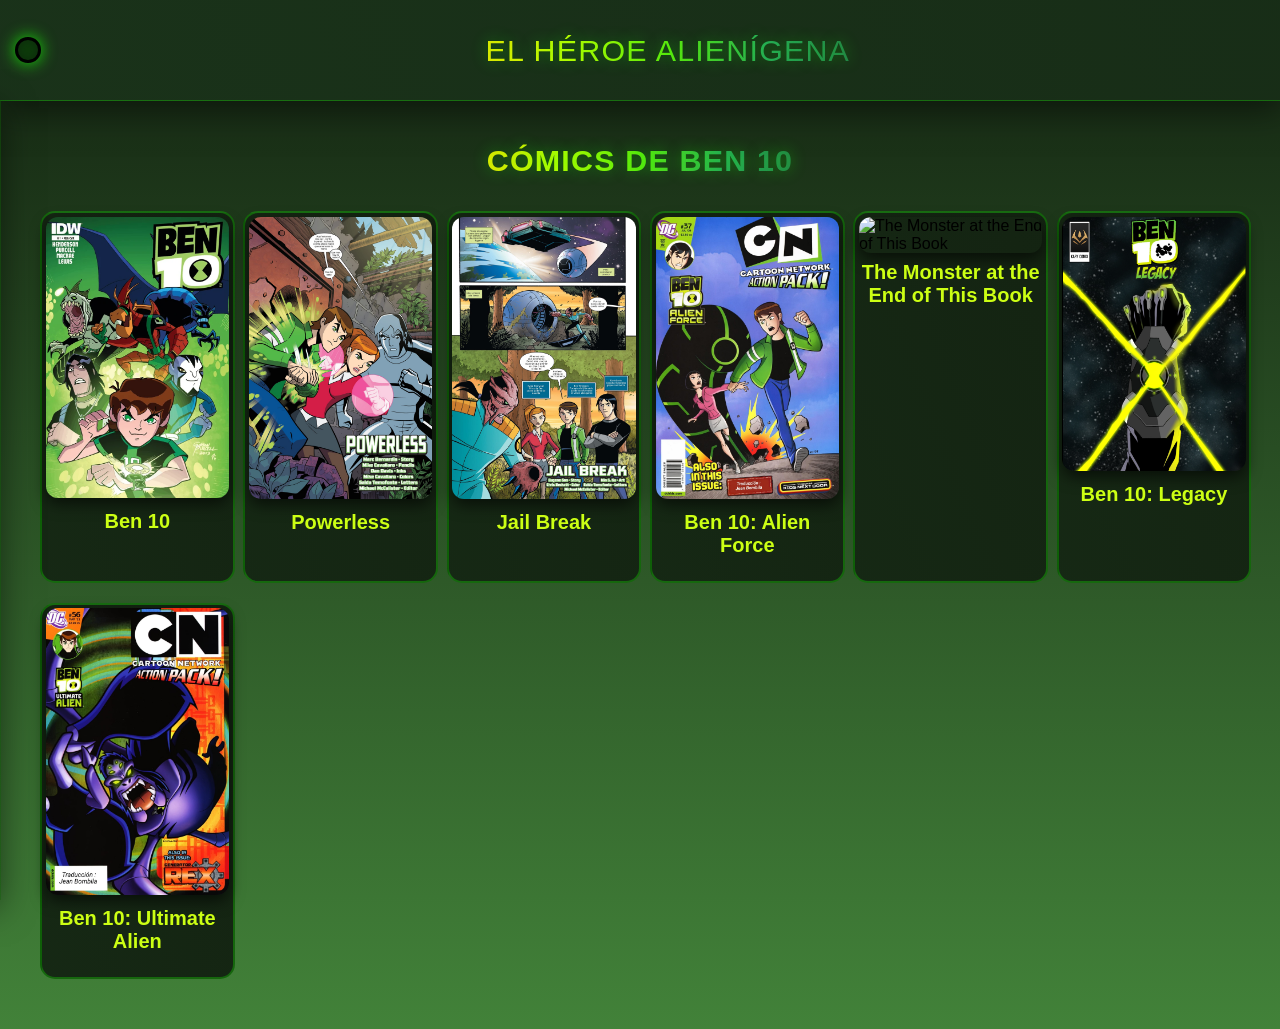
==== commit 2c8ff822: "Add files via upload" ====
--- a/comics.html
+++ b/comics.html
@@ -36,12 +36,12 @@
 					<a href="#" class="menudesplegable"><ion-icon name="watch-outline"></ion-icon> Omnitrix <ion-icon name="chevron-down-outline" class="iconodesplegable"></ion-icon></a>
 					
 					<ul class="submenu">
-					  <li><a href="#"> Omnitrix Prototipo</a></li>
-					  <li><a href="#">Omnitrix Recalibrado</a></li>
-					  <li><a href="#">Ultimatrix</a></li>
-					  <li><a href="#">Omnitrix Definitivo</a></li>
-					  <li><a href="#">Omnitrix (Reboot)</a></li>
-					  <li><a href="#">Nemetrix</a></li>
+					  <li><a href="omnitrix_prototipo.html">Omnitrix Prototipo</a></li>
+					  <li><a href="omnitrix_recalibrado.html">Omnitrix Recalibrado</a></li>
+					  <li><a href="ultimatrix.html">Ultimatrix</a></li>
+					  <li><a href="omnitrix_definitivo.html">Omnitrix Definitivo</a></li>
+					  <li><a href="omnitrix_reboot.html">Omnitrix (Reboot)</a></li>
+					  <li><a href="nemetrix.html">Nemetrix</a></li>
 					</ul>
 				</li>
 				
--- a/estilos.css
+++ b/estilos.css
@@ -8,7 +8,7 @@
 /* Página */
 
 	:root {
-	  --header-height: 70px;
+	  --header-height: 100px;
 	  --sidebar-full: 280px;
 	}
 
@@ -244,7 +244,7 @@
 		display:flex;
 		position:fixed;
 		align-items:center;
-		justify-content:center;
+		justify-content:space-between;
 		width:100%;
 		height: var(--header-height);
 		top:0;
@@ -282,22 +282,24 @@
 		border-color:#585959;
 	}
 	
-	.tituloheader, .titulocomic, h1{
-		font-family: "Space Comics";
-		font-size: clamp(1rem, 3.8vw, 1.8rem);     
-		background: -webkit-linear-gradient(#f0e400, #b9fc00, #5ee80e, #28a859, #237a45);
+	.tituloheader, .titulocomic{
+		font-family: "Space Comics", sans-serif;
+		font-size: clamp(1rem, 3.6vw, 1.9rem);
+		background: linear-gradient(90deg, #f0e400, #b9fc00, #5ee80e, #28a859, #237a45);
 		-webkit-background-clip: text;
+		background-clip: text;
 		-webkit-text-fill-color: transparent;
-		letter-spacing: 1.5px;
-		margin: auto;
 		text-align: center;
-		padding: 12px 20px;                   
-		white-space: nowrap;                    
-		overflow: hidden;
-		text-overflow: ellipsis;                 
-		max-width: 78vw;                         
+		letter-spacing: 1.2px;
+		margin:auto;
+		line-height: 45px;
+		white-space: normal !important; 
+		word-break: keep-all;
+		hyphens: auto;
+		padding: 8px 12px;
+		max-width: 82vw;
 		transition: all 0.4s ease;
-		line-height: 1.2;
+		text-shadow: 0 0 15px rgba(23, 252, 3, 0.4);
 	}
 	
 /* Barra Lateral */
@@ -319,7 +321,7 @@
 		flex-direction:column;
 		transform:translateX(-100%);
 		transition:transform .4s cubic-bezier(.19,1,.22,1);
-		z-index:1000;
+		z-index:1001;
 		overflow-y:auto;
 		overflow-x:hidden;
 	}
@@ -506,6 +508,26 @@
 	
 /* Main */
 
+	h1{
+		font-family: "Space Comics", sans-serif;
+		font-size: clamp(1rem, 3.6vw, 1.9rem);
+		background: linear-gradient(90deg, #f0e400, #b9fc00, #5ee80e, #28a859, #237a45);
+		-webkit-background-clip: text;
+		background-clip: text;
+		-webkit-text-fill-color: transparent;
+		text-align: center;
+		letter-spacing: 1.2px;
+		line-height: 55px;
+		white-space: normal !important; 
+		word-break: keep-all;
+		hyphens: auto;
+		padding: 8px 12px;
+		max-width: 82vw;
+		transition: all 0.4s ease;
+		text-shadow: 0 0 15px rgba(23, 252, 3, 0.4);
+	}
+
+
 	.oscurecido{
 		position:fixed;
 		top:var(--header-height);
@@ -541,7 +563,7 @@
 	
 /* Varios */
 
-	.trama, .compañia, .creadores{
+	.trama, .compañia, .creadores, .omnitrix{
 		display:flex;
 		justify-content:space-around;
 		width:90%;
@@ -564,6 +586,7 @@
 		letter-spacing:2px;
 		margin:0 0 15px 0;
 		text-align:center;
+		height:auto;
 		width:100%;
 		border:1px solid #ccff14;
 		border-radius:15px;
@@ -573,14 +596,14 @@
 	}
 	
 	#cambiarplaylist, #playlistAnterior{
-		position:absolute;
-		top:47px;
+		position:relative;
 		font-size:30px;
 		color:#ccff14;
 		cursor:pointer;
 		text-shadow:0 0 10px #17fc03;
 		transition:all 0.3s ease;
 		z-index:11;
+		height:auto;
 		background:rgba(10,26,10,0.8);
 		border-radius:50%;
 		border:3px solid black;
@@ -600,7 +623,7 @@
 
 /* Index */
 
-	.textodivindex{
+	.textodivindex, .omnitrixtexto{
 		display:flex;
 		width:45%;
 		height:auto;
@@ -621,14 +644,14 @@
 		text-align:center;
 	}
 	
-	.textodivindex p{
+	.textodivindex p, .omnitrixtexto p{
 		color:black;
 		font-size:20px;
 		line-height:28px;
 		text-shadow: 1px 1px 2px rgba(0, 0, 0, 0.2);
 	}
 	
-	.fotosindex{
+	.fotosindex, .imagenomnitrix{
 		width:45%;
 		height:auto;
 		display:flex;
@@ -636,7 +659,7 @@
 		align-items:center;
 	}
 	
-	.fotosindex img{
+	.fotosindex img, .imagenomnitrix img{
 		width:100%;
 		max-width:100%;
 		height:auto;
@@ -893,11 +916,13 @@
 		}
 		
 		#cambiarplaylist{
-			right:22px;
+			right:-90%;
+			top:-25px;
 		}
 		
 		#playlistAnterior{
 			left:22px;
+			top:5px;
 		}
 		
 		.playlist{
@@ -1073,7 +1098,7 @@
 		padding:0%;
 	}
 
-	li{
+	li, .infoalien{
 		display:flex;
 		flex-direction:column;
 		width:90%;
@@ -1370,6 +1395,11 @@
 		color: #ccff14;
 		text-shadow: 0 0 8px #17fc03, 0 0 15px #17fc03;
 		letter-spacing: 1px;
+		display:-webkit-box;
+		-webkit-line-clamp:3;
+		-webkit-box-orient:vertical;
+		overflow:hidden;
+		text-overflow:ellipsis;
 	}
 	
 	.textojuegos p{
@@ -1917,442 +1947,423 @@
 /* Galería */
 
 	.tabs {
-  display: flex;
-  justify-content: center;
-  gap: 10px;
-  margin: 20px 0;
-  flex-wrap: wrap;
+	  display: flex;
+	  justify-content: center;
+	  gap: 10px;
+	  margin: 20px 0;
+	  flex-wrap: wrap;
+	}
+
+	.tab-btn {
+	  background: rgba(10,26,10,0.8);
+	  color: #ccff14;
+	  border: 2px solid #ccff14;
+	  padding: 12px 24px;
+	  border-radius: 25px;
+	  cursor: pointer;
+	  font-size: 16px;
+	  font-weight: bold;
+	  transition: all 0.3s ease;
+	  backdrop-filter: blur(10px);
+	  box-shadow: 0 0 15px rgba(23,252,3,0.3);
+	}
+
+	.tab-btn:hover{
+	  background: #ccff14;
+	  color: #142412;
+	  transform: scale(1.05);
+	  box-shadow: 0 0 25px #17fc03;
+	  animation: destello 1s infinite alternate;
+	}
+
+	.tab-btn.active{
+		background: linear-gradient(135deg, #ccff14, #17fc03);
+	  color: #000;
+	  box-shadow: 0 0 25px #17fc03;
+	  transform: scale(1.05);
+	}
+
+	.galeria {
+	  width: 90%;
+	  height:auto;
+	  margin: 0 auto 0;
+	  margin-bottom:25px;	
+	  background: linear-gradient(249deg, #0a1a0a, #142412, #1a331a);
+	  background-size: 600% 600%;
+	  animation: animateBackground 30s ease infinite;
+	  border: 3px solid #ccff14;
+	  border-radius: 25px;
+	  padding: 0 40px ;
+	  box-shadow: 0 0 40px rgba(23,252,3,0.7), inset 0 0 60px rgba(23,252,3,0.2);
+	  backdrop-filter: blur(10px);
+	  position: relative;
+	  overflow: hidden;
+	}
+
+	.tab-content {
+	  display: none;
+	}
+
+	.tab-content.active { display: block; }
+
+	.section-title {
+	  font-family: "Space Comics";
+	  font-size: 28px;
+	  text-align: center;
+	  color: #ccff14;
+	  text-shadow: 0 0 10px #17fc03, 0 0 20px #17fc03;
+	  margin-bottom: 20px;
+	  letter-spacing: 1.5px;
+	  animation: glowText 2s ease-in-out infinite alternate;
+	}
+
+	.gallery-grid {
+	  display: grid;
+	  grid-template-columns: repeat(auto-fill, minmax(220px, 1fr));
+	  gap: 30px;
+	  padding: 40px 20px;
+	  justify-content: center;
+	}
+
+	.gallery-grid img {
+	  width: 100%;
+	  height: 320px;
+	  object-fit: cover;
+	  border-radius: 18px;
+	  cursor: pointer;
+	  transition: all 0.4s ease;
+	  box-shadow: 0 10px 30px rgba(0,0,0,0.6);
+	  border: 4px solid #ccff14;
+	  filter: brightness(0.95);
+	}
+
+	.gallery-grid img:hover {
+	  transform: scale(1.1) translateY(-12px);
+	  box-shadow: 0 25px 50px rgba(23,252,3,0.7), 0 0 40px rgba(23,252,3,0.9);
+	  border-color: #17fc03;
+	  animation: destello 1.2s infinite alternate;
+	}
+
+	.gallery-grid img {
+	  position: relative;
+	  z-index: 1;
+	  background: #111 !important;    
+	  overflow: hidden;
+	}
+
+	.gallery-grid img::before {
+	  content: "";
+	  position: absolute;
+	  inset: 0;
+	  background: inherit;
+	  background-size: cover;
+	  background-position: center;
+	  filter: blur(12px);
+	  transform: scale(1.1);
+	  z-index: -1;
+	  transition: all 0.4s ease;
+	}
+
+	.gallery-grid img:hover::before {
+	  opacity: 0.35 !important;
+	  filter: blur(32px) !important;
+	  transform: scale(1.05);
+	}
+
+	.blur-background {
+	  position: relative;
+	  z-index: 1;
+	  overflow:hidden;
+	  border-radius:18px;
+		cursor:pointer;
+	}
+
+	.blur-background::before {
+    content: '';
+    position: absolute;
+    inset: -15px;
+    background-image: inherit;
+    background-size: cover;
+    background-position: center;
+    filter: blur(30px) !important;
+    opacity: 0.12 !important;
+    z-index: -1;
+    border-radius: 24px;
+    transition: all 0.4s ease;
+    pointer-events: none;
 }
 
-.tab-btn {
-  background: rgba(10,26,10,0.8);
-  color: #ccff14;
-  border: 2px solid #ccff14;
-  padding: 12px 24px;
-  border-radius: 25px;
-  cursor: pointer;
-  font-size: 16px;
-  font-weight: bold;
-  transition: all 0.3s ease;
-  backdrop-filter: blur(10px);
-  box-shadow: 0 0 15px rgba(23,252,3,0.3);
-}
-
-.tab-btn:hover{
-  background: #ccff14;
-  color: #142412;
-  transform: scale(1.05);
-  box-shadow: 0 0 25px #17fc03;
-  animation: destello 1s infinite alternate;
-}
-
-.tab-btn.active{
-	background: linear-gradient(135deg, #ccff14, #17fc03);
-  color: #000;
-  box-shadow: 0 0 25px #17fc03;
-  transform: scale(1.05);
-}
-
-.galeria {
-  width: 90%;
-  height:auto;
-  margin: 0 auto 0;
-  margin-bottom:25px;	
-  background: linear-gradient(249deg, #0a1a0a, #142412, #1a331a);
-  background-size: 600% 600%;
-  animation: animateBackground 30s ease infinite;
-  border: 3px solid #ccff14;
-  border-radius: 25px;
-  padding: 0 40px ;
-  box-shadow: 0 0 40px rgba(23,252,3,0.7), inset 0 0 60px rgba(23,252,3,0.2);
-  backdrop-filter: blur(10px);
-  position: relative;
-  overflow: hidden;
-}
-
-.tab-content {
-  display: none;
-}
-
-.tab-content.active { display: block; }
-
-.section-title {
-  font-family: "Space Comics";
-  font-size: 28px;
-  text-align: center;
-  color: #ccff14;
-  text-shadow: 0 0 10px #17fc03, 0 0 20px #17fc03;
-  margin-bottom: 20px;
-  letter-spacing: 1.5px;
-  animation: glowText 2s ease-in-out infinite alternate;
-}
-
-.gallery-grid {
-  display: grid;
-  grid-template-columns: repeat(auto-fill, minmax(220px, 1fr));
-  gap: 30px;
-  padding: 40px 20px;
-  justify-content: center;
-}
-
-.gallery-grid img {
-  width: 100%;
-  height: 320px;
-  object-fit: cover;
-  border-radius: 18px;
-  cursor: pointer;
-  transition: all 0.4s ease;
-  box-shadow: 0 10px 30px rgba(0,0,0,0.6);
-  border: 4px solid #ccff14;
-  filter: brightness(0.95);
-}
-
-.gallery-grid img:hover {
-  transform: scale(1.1) translateY(-12px);
-  box-shadow: 0 25px 50px rgba(23,252,3,0.7), 0 0 40px rgba(23,252,3,0.9);
-  border-color: #17fc03;
-  filter: brightness(0.15);
-  animation: destello 1.2s infinite alternate;
-}
-
-.gallery-grid img {
-  position: relative;
-  z-index: 1;
-}
-
-.gallery-grid img::before {
-  content: '';
-  position: absolute;
-  inset: -10px;
-  background: inherit;
-  background-size: cover;
-  filter: blur(20px);
-  opacity: 0.6;
-  z-index: -1;
-  border-radius: 22px;
-  transition: all 0.4s ease;
-  pointer-events: none;
-}
-
-.gallery-grid img:hover::before {
-  opacity: 0.8;
-  filter: blur(25px);
-  transform: scale(1.05);
-}
-
-blur-background {
-  position: relative;
-  z-index: 1;
-}
-
-.blur-background::before {
-  content: '';
-  position: absolute;
-  inset: -15px;
-  background-image: inherit;
-  background-size: cover;
-  background-position: center;
-  filter: blur(22px);
-  opacity: 0.1;
-  z-index: -1;
-  border-radius: 24px;
-  transition: all 0.4s ease;
-  pointer-events: none;
-}
-
-.blur-background:hover::before {
-  opacity: 0.9;
-  filter: blur(28px);
-  transform: scale(1.08);
-}
-
-#grid-videojuegos {
-  grid-template-columns: repeat(auto-fill, minmax(180px, 1fr)); 
-  gap: 30px;
-  padding: 40px 20px;
-  justify-items: center;   
-  margin-top:25px;  
-}
-
-#grid-videojuegos img {
-  width: auto;            
-  height: 380px;           
-  max-width: 100%;         
-  object-fit: contain;   
-  background: #000;       
-  border-radius: 20px;
-  border: 4px solid #ccff14;
-  box-shadow: 0 12px 35px rgba(0,0,0,0.8);
-  transition: all 0.4s ease;
-  margin-bottom:25px;  
-}
-
-#grid-videojuegos img:hover {
-  transform: scale(1.12) translateY(-15px);
-  border-color: #17fc03;
-  box-shadow: 0 30px 60px rgba(23,252,3,0.8), 0 0 50px rgba(23,252,3,1);
-  filter: brightness(1.2);
-  animation: destello 1.2s infinite alternate;
-}
-
-.lightbox {
-  display: none;
-  position: fixed;
-  top: 0;
-  left: 0;
-  width: 100vw;
-  height: 100vh;
-  background: rgba(0, 0, 0, 0.98); 
-  backdrop-filter: blur(15px);       
-  z-index: 9999;
-  align-items: flex-start;           
-  justify-content: center;
-  overflow: hidden;                 
-  padding: 0;                       
-  box-sizing: border-box;
-  opacity: 0;
-  transition: opacity 0.4s ease;
-  pointer-events: none;
-}
-
-.lightbox.active{
-	display:flex !important;
-	opacity: 1;
-	pointer-events: all;
-}
-
-.lightbox-content {
-  position: relative;
-  width: 100%;
-  max-width: 95%;                  
-  height: auto;                    
-  max-height: 82vh;               
-  margin: 3vh auto;
-  margin-bottom:5px;
-  padding: 40px 20px;
-  background: rgba(10, 26, 10, 0.8);
-  border-radius: 25px;
-  border: 4px solid #ccff14;
-  box-shadow: 0 0 50px rgba(23,252,3,0.8), inset 0 0 70px rgba(23,252,3,0.25);
-  overflow-y: auto;            
-  overflow-x: hidden;
-  scrollbar-width: thin;
-  scrollbar-color: #ccff14 #0a1a0a;
-  box-sizing: border-box;
-  text-align: center;
-}
-
-body.lightbox-open {
-  overflow: hidden !important;
-  position: fixed !important;
-  width: 100% !important;
-  height: 100vh !important;
-}
-
-.lightbox-img-wrapper {
-  position: relative;
-  width: 75%;                       
-  height: 70vh;                    
-  max-width: 1200px;               
-  margin: 30px auto;
-  background: #0a1a0a;             
-  border-radius: 20px;
-  border: 4px solid #ccff14;
-  box-shadow: 0 0 50px rgba(23,252,3,0.8);
-  overflow: hidden;                  
-}
-
-.lightbox-img-wrapper::before {
-  content: '';
-  position: absolute;
-  top: -50px;
-  left: -50px;
-  right: -50px;
-  bottom: -50px;
-  background-image: var(--current-img);
-  background-size: cover;
-  background-position: center;
-  filter: blur(50px);               
-  opacity: 0.75;                     
-  z-index: 1;
-  transform: scale(1.25);           
-}
-
-.lightbox-img {
-  position: relative;
-  z-index: 2;
-  width: 100%;
-  height: 100%;
-  object-fit: contain;             
-  display: block;
-  background: transparent;
-  transition: transform 0.4s ease;
-}
-
-
-.close, .nav-btn {
-  position: absolute;
-  background: rgba(10,26,10,0.9);
-  color: #ccff14;
-  border: 3px solid #ccff14;
-  border-radius: 50%;
-  width: 56px;
-  height: 56px;
-  cursor: pointer;
-  backdrop-filter: blur(10px);
-  transition: all 0.3s ease;
-  z-index: 1001;
-  display: flex;
-  align-items: center;
-  justify-content: center;
-  box-shadow: 0 0 20px rgba(23,252,3,0.5);
-}
-
-.close ion-icon, .nav-btn ion-icon {
-  font-size: 32px;
-  filter: drop-shadow(0 0 8px #17fc03);
-}
-
-.close {
-  top: 20px;
-  right: 20px;
-}
-
-.prev { left: 20px; top: 50%; transform: translateY(-50%); }
-.next { right: 20px; top: 50%; transform: translateY(-50%); }
-
-.close:hover, .nav-btn:hover {
-  background: #ccff14;
-  color: #142412;
-  transform: scale(1.2);
-  box-shadow: 0 0 30px #17fc03, 0 0 50px #17fc03;
-  border-color: #17fc03;
-}
-
-.caption {
-  margin-top: 18px;
-  font-family: "Space Comics";
-  font-size: 28px;
-  color: #ccff14;
-  text-shadow: 0 0 10px #17fc03, 0 0 20px #17fc03;
-  letter-spacing: 1.5px;
-}
-
-.thumbnail-strip {
-  margin-top: 25px;
-  display: flex;
-  gap: 12px;
-  justify-content: center;
-  flex-wrap: wrap;
-  padding: 12px;
-  max-width: 100%;
-  overflow-x: auto;
-  background: rgba(10,26,10,0.6);
-  border-radius: 15px;
-  border: 1px dashed #ccff14;
-}
-
-.thumbnail-strip img {
-  width: 75px;
-  height: 55px;
-  object-fit: cover;
-  border-radius: 10px;
-  cursor: pointer;
-  opacity: 0.6;
-  border: 2px solid transparent;
-  transition: all 0.3s ease;
-  box-shadow: 0 0 10px rgba(0,0,0,0.5);
-}
-
-.thumbnail-strip img.active {
-  opacity: 1;
-  border-color: #ccff14;
-  transform: scale(1.15);
-  box-shadow: 0 0 20px #17fc03;
-}
-
-@keyframes animateBackground {
-  0% { background-position: 0% 67%; }
-  50% { background-position: 100% 34%; }
-  100% { background-position: 0% 67%; }
-}
-
-@keyframes destello {
-  0%, 100% { box-shadow: 0 0 15px rgba(23,252,3,0.6); }
-  50% { box-shadow: 0 0 35px rgba(23,252,3,1); }
-}
-
-@keyframes pulseOmnitrix {
-  0%, 100% { opacity: 0.3; transform: scale(1); }
-  50% { opacity: 0.6; transform: scale(1.1); }
-}
-
-@keyframes glowText {
-  from { text-shadow: 0 0 10px #17fc03, 0 0 20px #17fc03; }
-  to { text-shadow: 0 0 20px #17fc03, 0 0 40px #17fc03, 0 0 60px #17fc03; }
-}
-
-.personaje-titulo {
-  font-family: "Space Comics";
-  font-size: 32px;
-  text-align: center;
-  color: #ccff14;
-  text-shadow: 0 0 15px #17fc03;
-  margin: 40px 0 20px;
-  letter-spacing: 2px;
-  position: relative;         
-  padding: 18px 0;                 
-}
-
-.personaje-titulo::before, .personaje-titulo::after {
-  content: '';
-  position: absolute;
-  left: 50%;
-  transform: translateX(-50%);
-  height: 4px;
-  width: 200%;
-  background: #ffffff;
-  border-radius: 2px;
-  box-shadow: 0 0 15px rgba(255, 255, 255, 0.9), 0 0 30px rgba(255, 255, 255, 0.8), 0 0 50px rgba(255, 255, 255, 0.6), 0 0 80px rgba(255, 255, 255, 0.4);
-}
-
-.personaje-titulo::before {
-  top: 0;
-}
-
-.personaje-titulo::after {
-  bottom: 0;
-}
-
-.personaje-grid {
-  display: grid;
-  grid-template-columns: repeat(auto-fill, minmax(220px, 1fr));
-  gap: 25px;
-  padding: 20px 0;
-  margin-bottom: 50px;
-}
-
-.personaje-grid img {
-  width: 100%;
-  height: 280px;
-  object-fit: cover;
-  border-radius: 18px;
-  cursor: pointer;
-  transition: all 0.4s ease;
-  box-shadow: 0 10px 30px rgba(0,0,0,0.6);
-  border: 4px solid #ccff14;
-  filter: brightness(0.95);
-  text-align:center;
-  font-size:18px;
-}
-
-.personaje-grid img:hover {
-  transform: scale(1.1) translateY(-12px);
-  box-shadow: 0 25px 50px rgba(23,252,3,0.7), 0 0 40px rgba(23,252,3,0.9);
-  border-color: #17fc03;
-  filter: brightness(1.15);
-  animation: destello 1.2s infinite alternate;
-}
+	.blur-background:hover::before {
+	  opacity: 0.28 !important;
+	  filter: blur(35px) !important;
+	  transform: scale(1.08);
+	}
+
+	#grid-videojuegos {
+	  grid-template-columns: repeat(auto-fill, minmax(180px, 1fr)); 
+	  gap: 30px;
+	  padding: 40px 20px;
+	  justify-items: center;   
+	  margin-top:25px;  
+	}
+
+	#grid-videojuegos img {
+	  width: auto;            
+	  height: 380px;           
+	  max-width: 100%;         
+	  object-fit: contain;   
+	  background: #000;       
+	  border-radius: 20px;
+	  border: 4px solid #ccff14;
+	  box-shadow: 0 12px 35px rgba(0,0,0,0.8);
+	  transition: all 0.4s ease;
+	  margin-bottom:25px;  
+	}
+
+	#grid-videojuegos img:hover {
+	  transform: scale(1.12) translateY(-15px);
+	  border-color: #17fc03;
+	  box-shadow: 0 30px 60px rgba(23,252,3,0.8), 0 0 50px rgba(23,252,3,1);
+	  filter: brightness(1.2);
+	  animation: destello 1.2s infinite alternate;
+	}
+
+	.lightbox {
+	  display: none;
+	  position: fixed;
+	  top: 0;
+	  left: 0;
+	  width: 100vw;
+	  height: 100vh;
+	  background: rgba(0, 0, 0, 0.98); 
+	  backdrop-filter: blur(15px);       
+	  z-index: 9999;
+	  align-items: flex-start;           
+	  justify-content: center;
+	  overflow: hidden;                 
+	  padding: 0;                       
+	  box-sizing: border-box;
+	  opacity: 0;
+	  transition: opacity 0.4s ease;
+	  pointer-events: none;
+	}
+
+	.lightbox.active{
+		display:flex !important;
+		opacity: 1;
+		pointer-events: all;
+	}
+
+	.lightbox-content {
+	  position: relative;
+	  width: 100%;
+	  max-width: 95%;                  
+	  height: auto;                    
+	  max-height: 82vh;               
+	  margin: 3vh auto;
+	  margin-bottom:5px;
+	  padding: 40px 20px;
+	  background: rgba(10, 26, 10, 0.8);
+	  border-radius: 25px;
+	  border: 4px solid #ccff14;
+	  box-shadow: 0 0 50px rgba(23,252,3,0.8), inset 0 0 70px rgba(23,252,3,0.25);
+	  overflow-y: auto;            
+	  overflow-x: hidden;
+	  scrollbar-width: thin;
+	  scrollbar-color: #ccff14 #0a1a0a;
+	  box-sizing: border-box;
+	  text-align: center;
+	}
+
+	body.lightbox-open {
+	  overflow: hidden !important;
+	  position: fixed !important;
+	  width: 100% !important;
+	  height: 100vh !important;
+	}
+
+	.lightbox-img-wrapper {
+	  position: relative;
+	  width: 75%;                       
+	  height: 70vh;                    
+	  max-width: 1200px;               
+	  margin: 30px auto;
+	  background: #0a1a0a;             
+	  border-radius: 20px;
+	  border: 4px solid #ccff14;
+	  box-shadow: 0 0 50px rgba(23,252,3,0.8);
+	  overflow: hidden;                  
+	}
+
+	.lightbox-img-wrapper::before {
+	  content: '';
+	  position: absolute;
+	  top: -50px;
+	  left: -50px;
+	  right: -50px;
+	  bottom: -50px;
+	  background-image: var(--current-img);
+	  background-size: cover;
+	  background-position: center;
+	  filter: blur(50px);               
+	  opacity: 0.75;                     
+	  z-index: 1;
+	  transform: scale(1.25);           
+	}
+
+	.lightbox-img {
+	  position: relative;
+	  z-index: 2;
+	  width: 100%;
+	  height: 100%;
+	  object-fit: contain;             
+	  display: block;
+	  background: transparent;
+	  transition: transform 0.4s ease;
+	}
+
+	.close, .nav-btn {
+	  position: absolute;
+	  background: rgba(10,26,10,0.9);
+	  color: #ccff14;
+	  border: 3px solid #ccff14;
+	  border-radius: 50%;
+	  width: 56px;
+	  height: 56px;
+	  cursor: pointer;
+	  backdrop-filter: blur(10px);
+	  transition: all 0.3s ease;
+	  z-index: 1001;
+	  display: flex;
+	  align-items: center;
+	  justify-content: center;
+	  box-shadow: 0 0 20px rgba(23,252,3,0.5);
+	}
+
+	.close ion-icon, .nav-btn ion-icon {
+	  font-size: 32px;
+	  filter: drop-shadow(0 0 8px #17fc03);
+	}
+
+	.close {
+	  top: 20px;
+	  right: 20px;
+	}
+
+	.prev { left: 20px; top: 50%; transform: translateY(-50%); }
+	.next { right: 20px; top: 50%; transform: translateY(-50%); }
+
+	.close:hover, .nav-btn:hover {
+	  background: #ccff14;
+	  color: #142412;
+	  transform: scale(1.2);
+	  box-shadow: 0 0 30px #17fc03, 0 0 50px #17fc03;
+	  border-color: #17fc03;
+	}
+
+	.caption {
+	  margin-top: 18px;
+	  font-family: "Space Comics";
+	  font-size: 28px;
+	  color: #ccff14;
+	  text-shadow: 0 0 10px #17fc03, 0 0 20px #17fc03;
+	  letter-spacing: 1.5px;
+	}
+
+	.thumbnail-strip {
+	  margin-top: 25px;
+	  display: flex;
+	  gap: 12px;
+	  justify-content: center;
+	  flex-wrap: wrap;
+	  padding: 12px;
+	  max-width: 100%;
+	  overflow-x: auto;
+	  background: rgba(10,26,10,0.6);
+	  border-radius: 15px;
+	  border: 1px dashed #ccff14;
+	}
+
+	.thumbnail-strip img {
+	  width: 75px;
+	  height: 55px;
+	  object-fit: cover;
+	  border-radius: 10px;
+	  cursor: pointer;
+	  opacity: 0.6;
+	  border: 2px solid transparent;
+	  transition: all 0.3s ease;
+	  box-shadow: 0 0 10px rgba(0,0,0,0.5);
+	}
+
+	.thumbnail-strip img.active {
+	  opacity: 1;
+	  border-color: #ccff14;
+	  transform: scale(1.15);
+	  box-shadow: 0 0 20px #17fc03;
+	}
+
+	.personaje-titulo {
+	  font-family: "Space Comics";
+	  font-size: 32px;
+	  text-align: center;
+	  color: #ccff14;
+	  text-shadow: 0 0 15px #17fc03;
+	  margin: 40px 0 20px;
+	  letter-spacing: 2px;
+	  position: relative;         
+	  padding: 18px 0;                 
+	}
+
+	.personaje-titulo::before, .personaje-titulo::after {
+	  content: '';
+	  position: absolute;
+	  left: 50%;
+	  transform: translateX(-50%);
+	  height: 4px;
+	  width: 200%;
+	  background: #ffffff;
+	  border-radius: 2px;
+	  box-shadow: 0 0 15px rgba(255, 255, 255, 0.9), 0 0 30px rgba(255, 255, 255, 0.8), 0 0 50px rgba(255, 255, 255, 0.6), 0 0 80px rgba(255, 255, 255, 0.4);
+	}
+
+	.personaje-titulo::before {
+	  top: 0;
+	}
+
+	.personaje-titulo::after {
+	  bottom: 0;
+	}
+
+	.personaje-grid {
+	  display: grid;
+	  grid-template-columns: repeat(auto-fill, minmax(220px, 1fr));
+	  gap: 25px;
+	  padding: 20px 0;
+	  margin-bottom: 50px;
+	}
+
+	.personaje-grid img {
+	  width: 100%;
+	  height: 280px;
+	  object-fit: cover;
+	  border-radius: 18px;
+	  cursor: pointer;
+	  transition: all 0.4s ease;
+	  box-shadow: 0 10px 30px rgba(0,0,0,0.6);
+	  border: 4px solid #ccff14;
+	  filter: brightness(0.95);
+	  text-align:center;
+	  font-size:18px;
+	}
+
+	.personaje-grid img:hover {
+	  transform: scale(1.1) translateY(-12px);
+	  box-shadow: 0 25px 50px rgba(23,252,3,0.7), 0 0 40px rgba(23,252,3,0.9);
+	  border-color: #17fc03;
+	  filter: brightness(1.15);
+	  animation: destello 1.2s infinite alternate;
+	}
 
 /* Créditos */
 
@@ -2438,7 +2449,22 @@
 	}
 	
 /* Omnitrix Prototipo */
+
+	.alienigenas{
+		text-align:center;
+		width:35%;
+		margin-top:30px;
+		border-bottom: 2px dotted #ccff14;
+	}
+	
 /* Omnitrix Recalibrado */
+
+.spiderman{
+	font-family:"Trebuchet MS",Geneva,sans-serif;
+	text-decoration:none;
+	color:#02fa2c;
+}
+
 /* Ultimatrix */
 /* Omnitrix Definitivo */
 /* Omnitrix (Reboot) */
@@ -2455,14 +2481,17 @@
 		}
 		
 		h1{
+			width:100%;
 			height:auto;
 			max-width:none !important;
+			line-height:75px;
 		}
 		
 		.tituloheader{
-			font-size: clamp(0.8rem, 4.5vw, 1.3rem);
-			letter-spacing: 0.8px;
-			max-width: 68vw;
+			font-size: clamp(0.95rem, 4.2vw, 1.5rem);
+			max-width: 78vw;
+			line-height: 35px;
+			padding: 6px 10px;
 		}
 		
 		.iconoheader{
@@ -2476,6 +2505,8 @@
 
 		.barralateral-abierta {
 			transform: translateX(0);
+			width:100%;
+			height:100%;
 		}
 
 		.barralateral-abierta ~ .contenido {
@@ -2543,18 +2574,30 @@
   			padding: 15px;
   		}
 
- 	 	.reproductor .imagenreproductor {
-   			width: 200px; 
-   			height: 200px;
- 		}
-
  		 .playlist {
    			max-height: 300px;
- 		 }
+ 		 }		
 		 
 		.reproductor .imagenreproductor{
-			width:400px;
-			height:325px;
+			width:50%;
+			height:auto;
+		}
+		
+		.navegador h2{
+			line-height:50px;
+		}
+		
+		#cambiarplaylist, #playlistAnterior{
+			position:relative;
+		}
+		
+		#cambiarplaylist{
+			top:-20px;
+		}
+		
+		#playlistAnterior{
+			top:8px;
+			left:8px;
 		}
 
 		/* Index */
@@ -2570,6 +2613,8 @@
 				justify-content:center;
 				align-items:center;
 				padding:2%;
+				margin-top:15px;
+				margin-bottom:15px;
 			}
 			
 			.textodivindex{
@@ -2585,7 +2630,7 @@
 			}
 			
 			#playlistTitle { 
-				line-height:35px;
+				line-height:50px;
 			}
 	
 		/* Créditos */
@@ -2644,7 +2689,7 @@
 				width: 92%;
 				max-height: 80vh;
 				top: 50%;
-				left: 50%;
+				left: 47%;
 				transform: translate(-50%, -50%);
 				margin: 0;
 				border-radius: 16px;
@@ -2700,6 +2745,7 @@
 			.modal-title {
 				font-size: 21px;
 				text-align: center;
+				line-height:35px;
 			}
 
 			.modal-details p { font-size: 15.5px; }
@@ -2710,6 +2756,8 @@
 				width: 40px; height: 40px;
 				font-size: 24px;
 			}
+	
+		/* Videojuegos */
 	
 			.videojuegos{
 				flex-direction:column;
@@ -2723,7 +2771,11 @@
 			}
 			
 			.textojuegos h2{
-				letter-spacing:10px;
+				font-size: clamp(1rem, 4.5vw, 1.4rem) !important;
+				padding: 10px 10px !important;
+				margin: 10px 6px !important;
+				-webkit-line-clamp: 3;
+				line-height:50px;
 			}
 			
 			.linksjuegos2{
@@ -2737,15 +2789,79 @@
 			
 		/* Cómics */
 			
-			#reader{
-				margin-top:60px;
-			}
-			
-			#backBtn{
-				top:50px;
-				left:32%;
-			}
-			
+			#gallery {
+				grid-template-columns: repeat(auto-fill, minmax(150px, 1fr)); 
+				gap: 15px;
+				padding: 0 10px; 
+			}
+
+			.comic-card {
+				border-radius: 10px; 
+			}
+
+			.comic-card h3 {
+				font-size: 16px;
+				padding: 10px;
+			}
+
+			#reader {
+				margin-top: 60px; 
+				width: 100%;
+				padding: 0 5px; 
+				max-width: none;
+			}
+
+			#backBtn {
+				top: 50px; 
+				left: 50%; 
+				transform: translateX(-50%); 
+				padding: 8px 16px; 
+				font-size: 30px;
+			}
+
+			#backBtn ion-icon {
+				font-size: 40px; 
+			}
+
+			.pages-container {
+				height: 60vh; 
+				border-radius: 10px; 
+			}
+
+			.controls {
+				gap: 15px; 
+				padding: 10px; 
+				flex-wrap: wrap; 
+				justify-content: center;
+			}
+
+			.controls button {
+				padding: 8px; 
+				font-size: 57px;
+			}
+
+			.speed-control {
+				width: 100%;
+				justify-content: center;
+			}
+
+			#speedSlider {
+				width: 80%; 
+			}
+
+			.contenido {
+				padding: 20px 10px; 
+			}
+
+			.titulocomic {
+				font-size: clamp(1.2rem, 6vw, 1.8rem); 
+				padding: 10px;
+			}
+
+			.barralateral {
+				width: 80vw;
+			}
+	
 		/* Personajes */
 		
 			.textopjs h2{
@@ -2763,6 +2879,7 @@
 			}
 			
 			.aparicionpjs {
+				width:95%;
 				padding: 12px !important;
 			}
 
@@ -2786,13 +2903,32 @@
 			} 
 			
 			.sliderpjs{
-				padding-bottom:230px;
+				width:95%;
+				padding-bottom:280px;
+			}
+			
+			.slider-titulo{
+				line-height:50px;
 			}
 			
 			/* Galería */
 			
+			.galeria{
+				width:85%;
+				margin-left:15px;
+				margin-right:15px;
+			}
+			
 			.lightbox-content{
 				max-height:80vh;
 			}
 			
+			.personaje-titulo{
+				line-height:75px;
+			}
+			
+			.caption{
+				line-height:50px;
+			}
+			
 }
